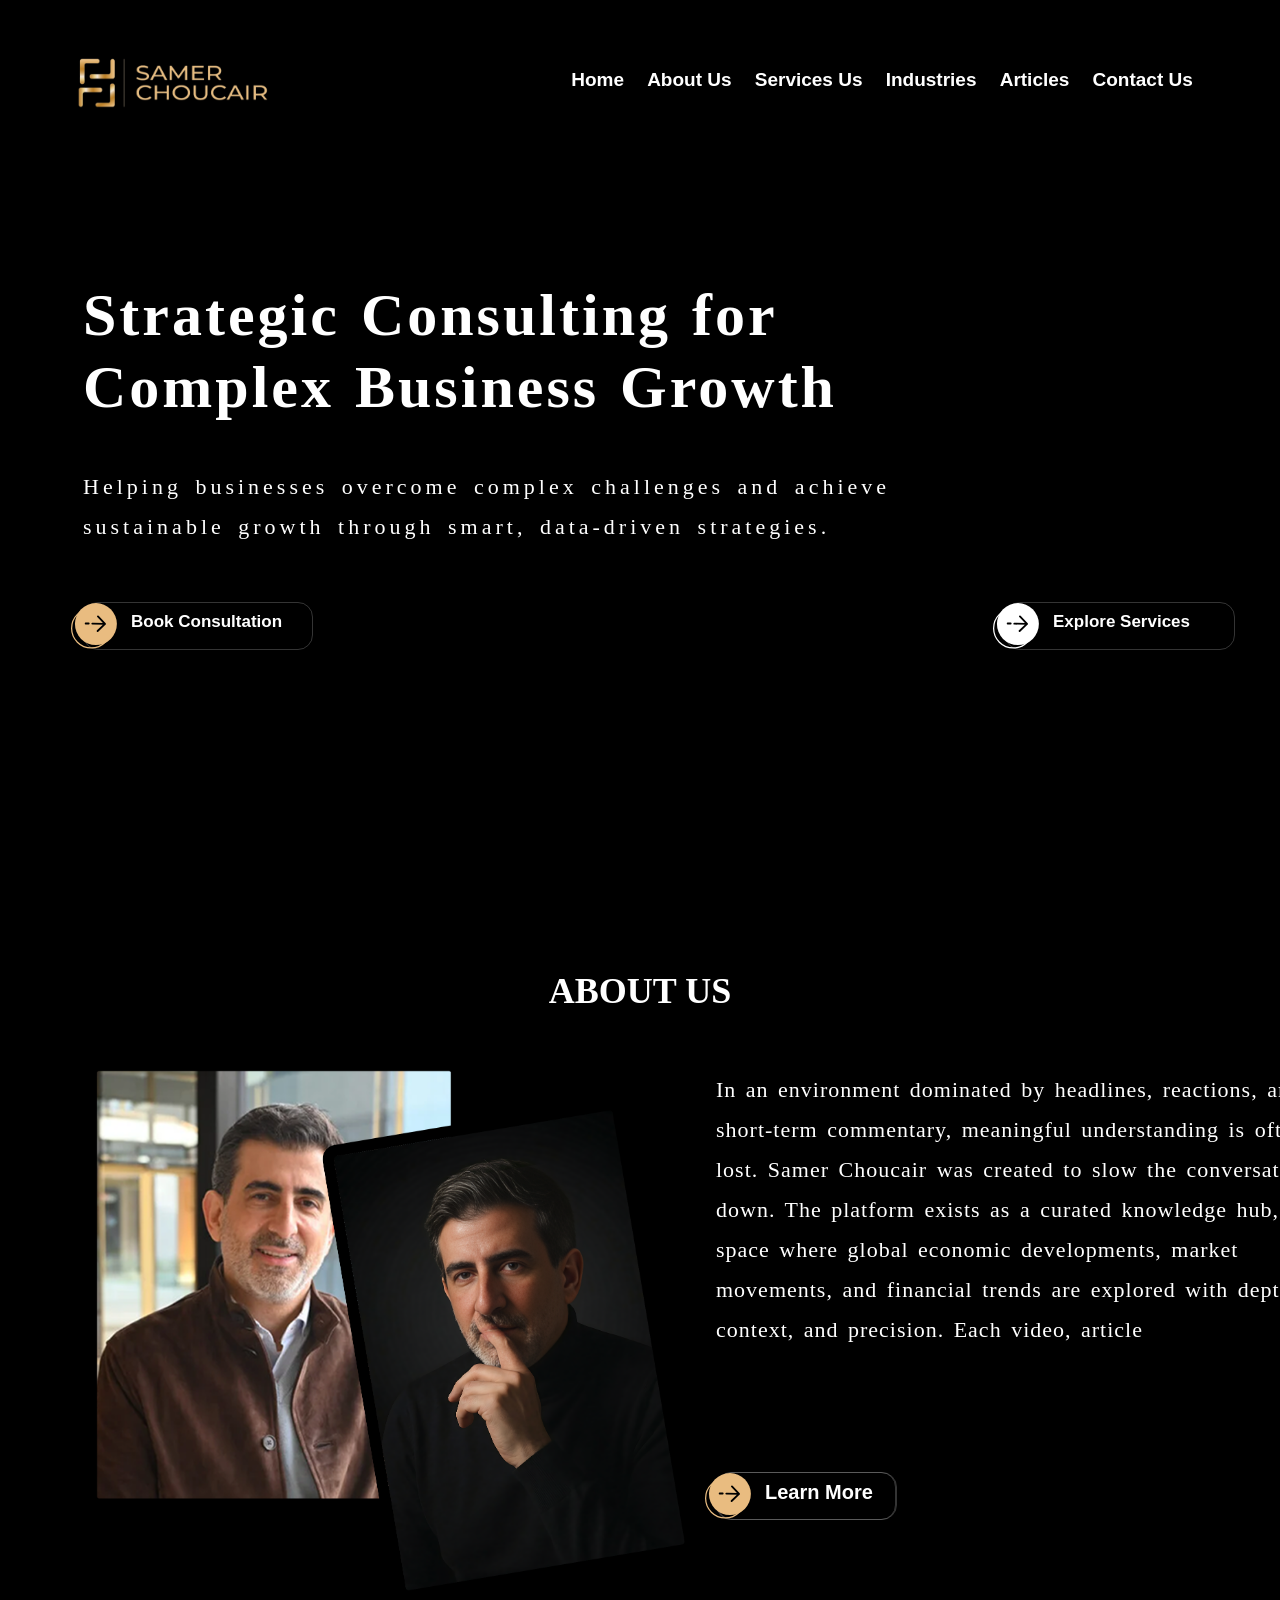
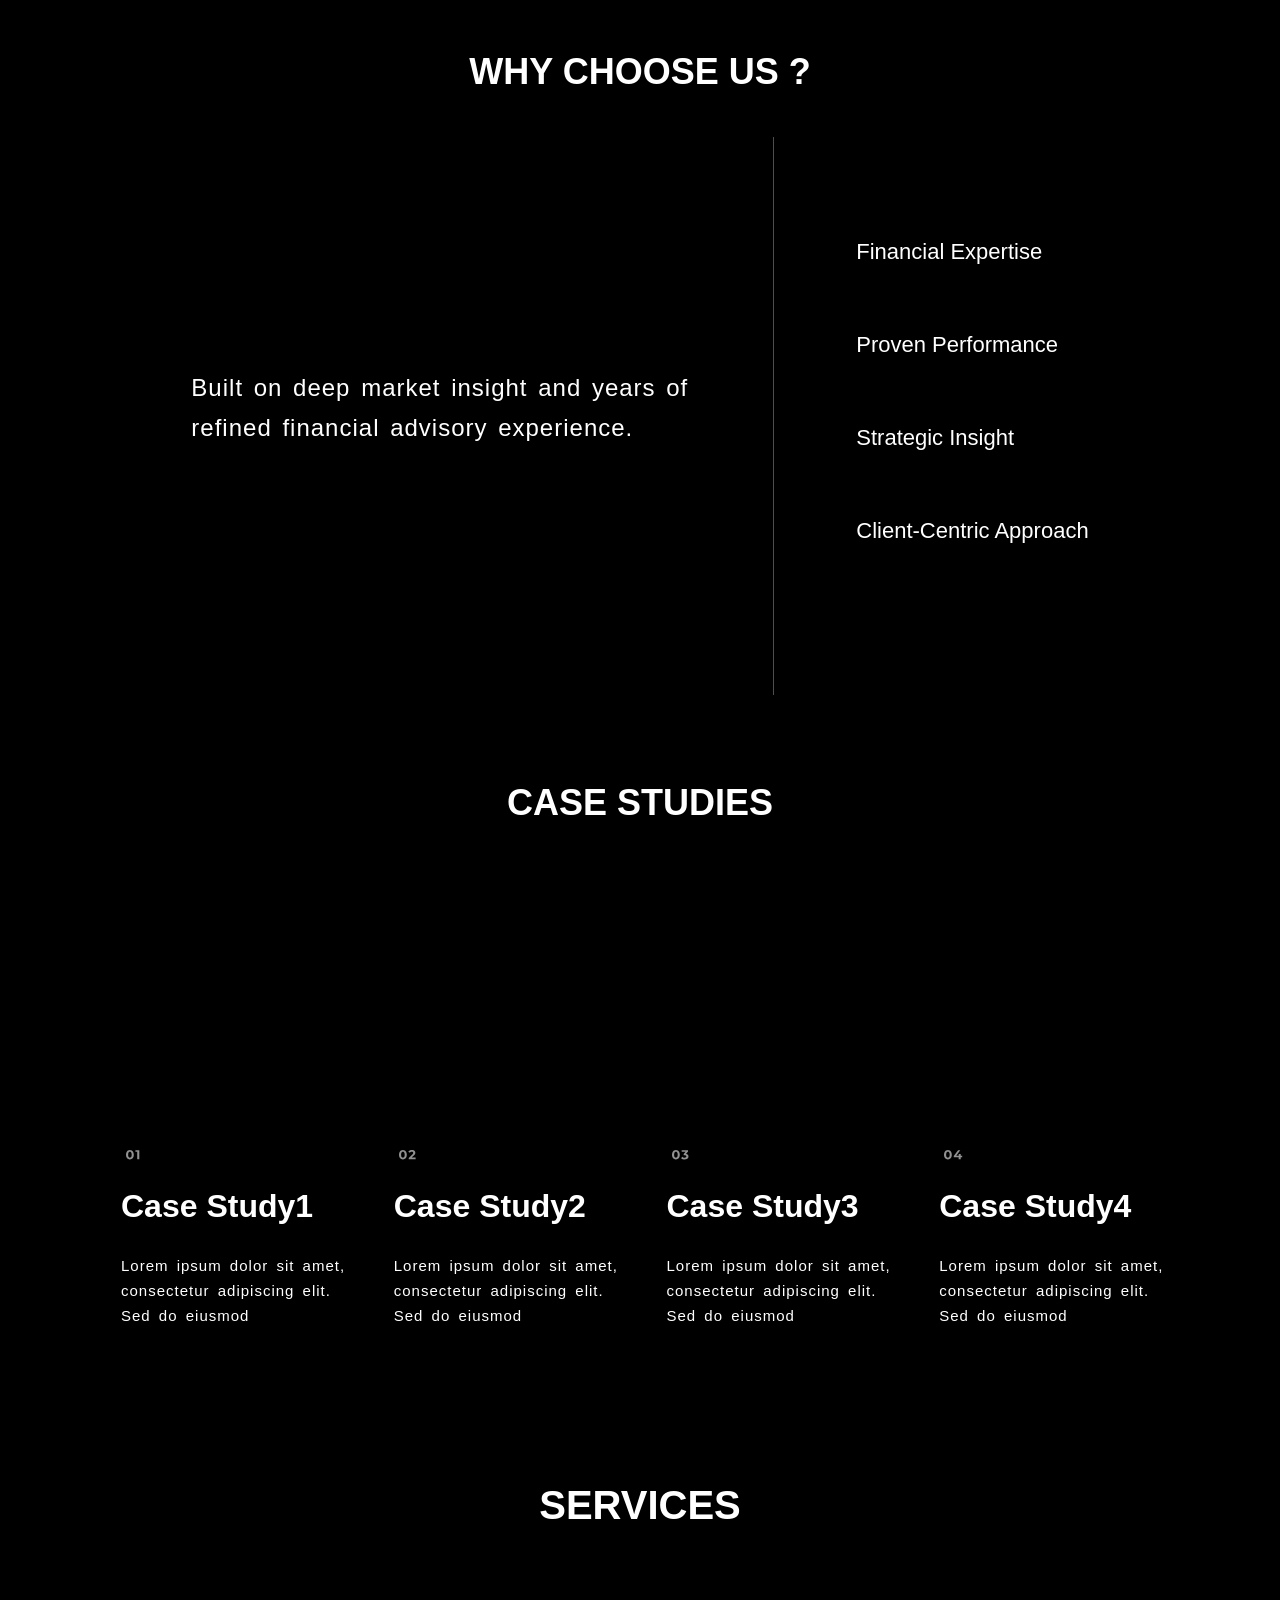
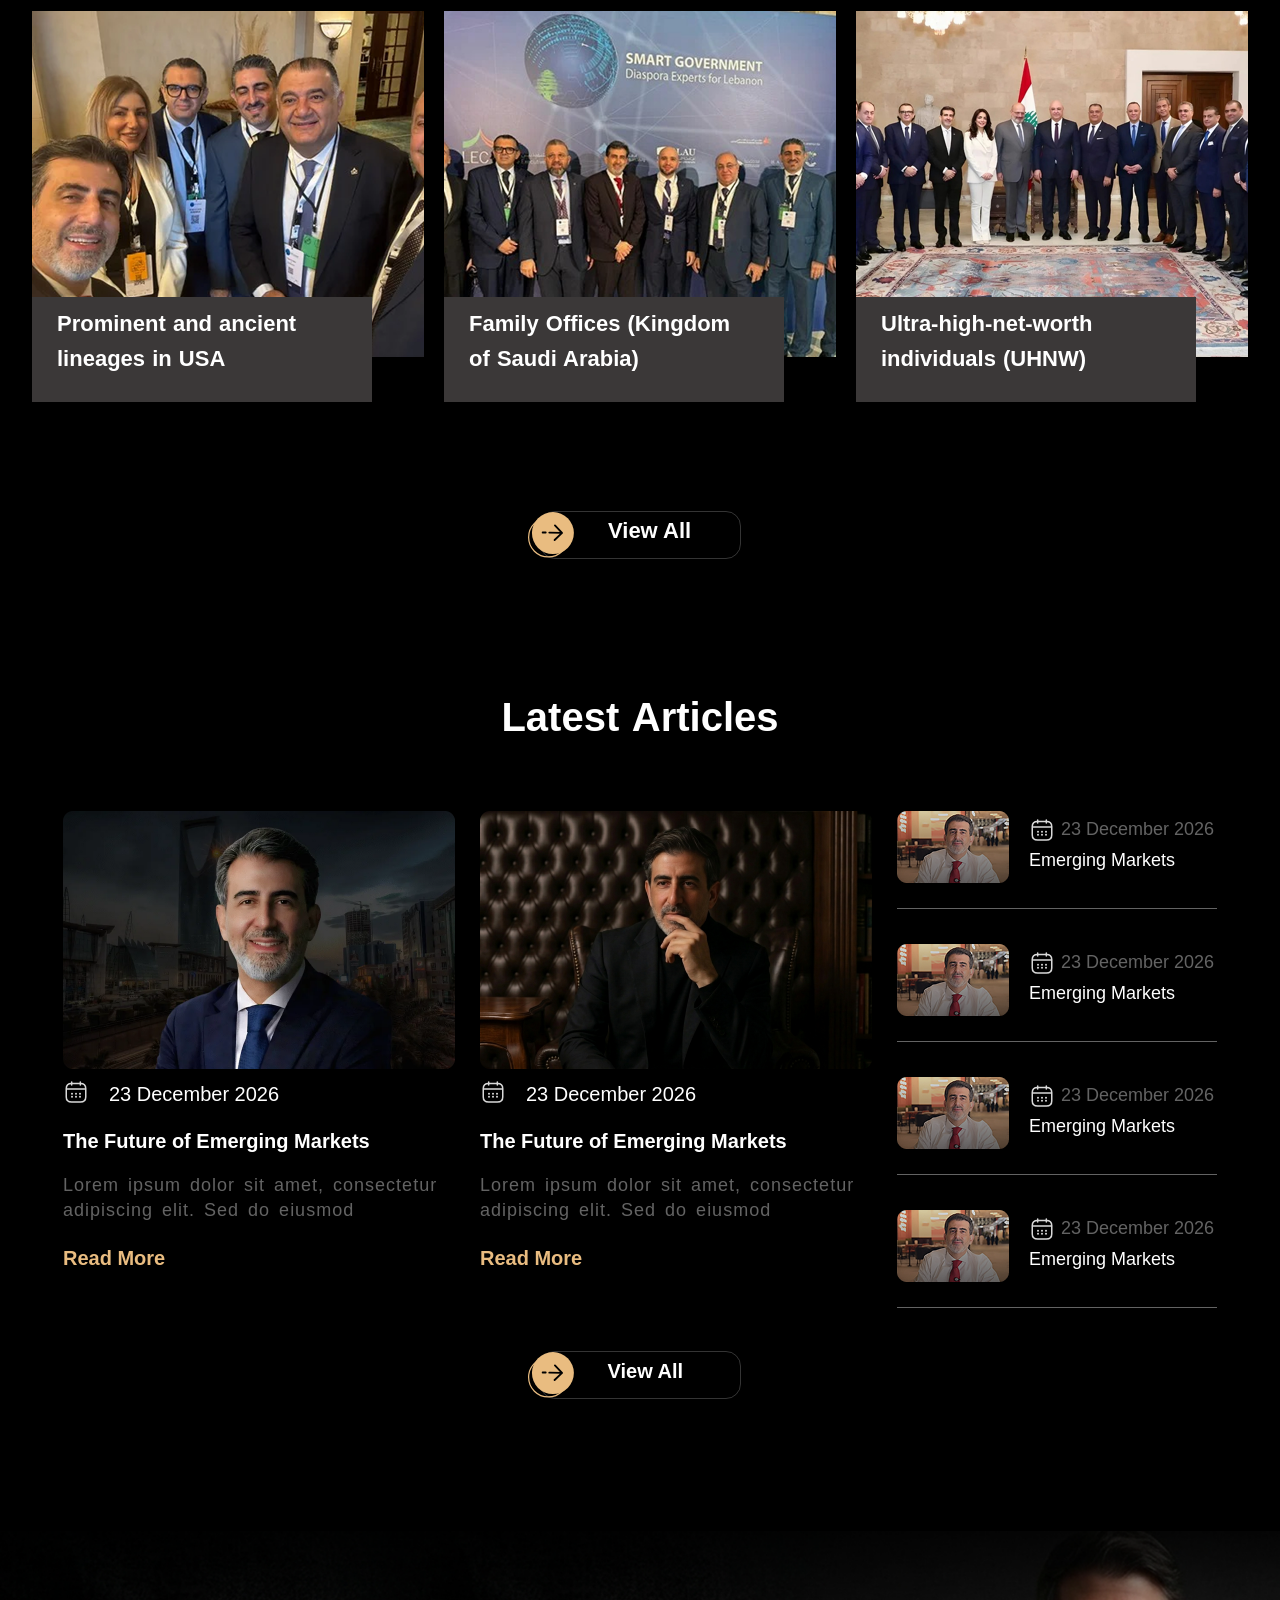
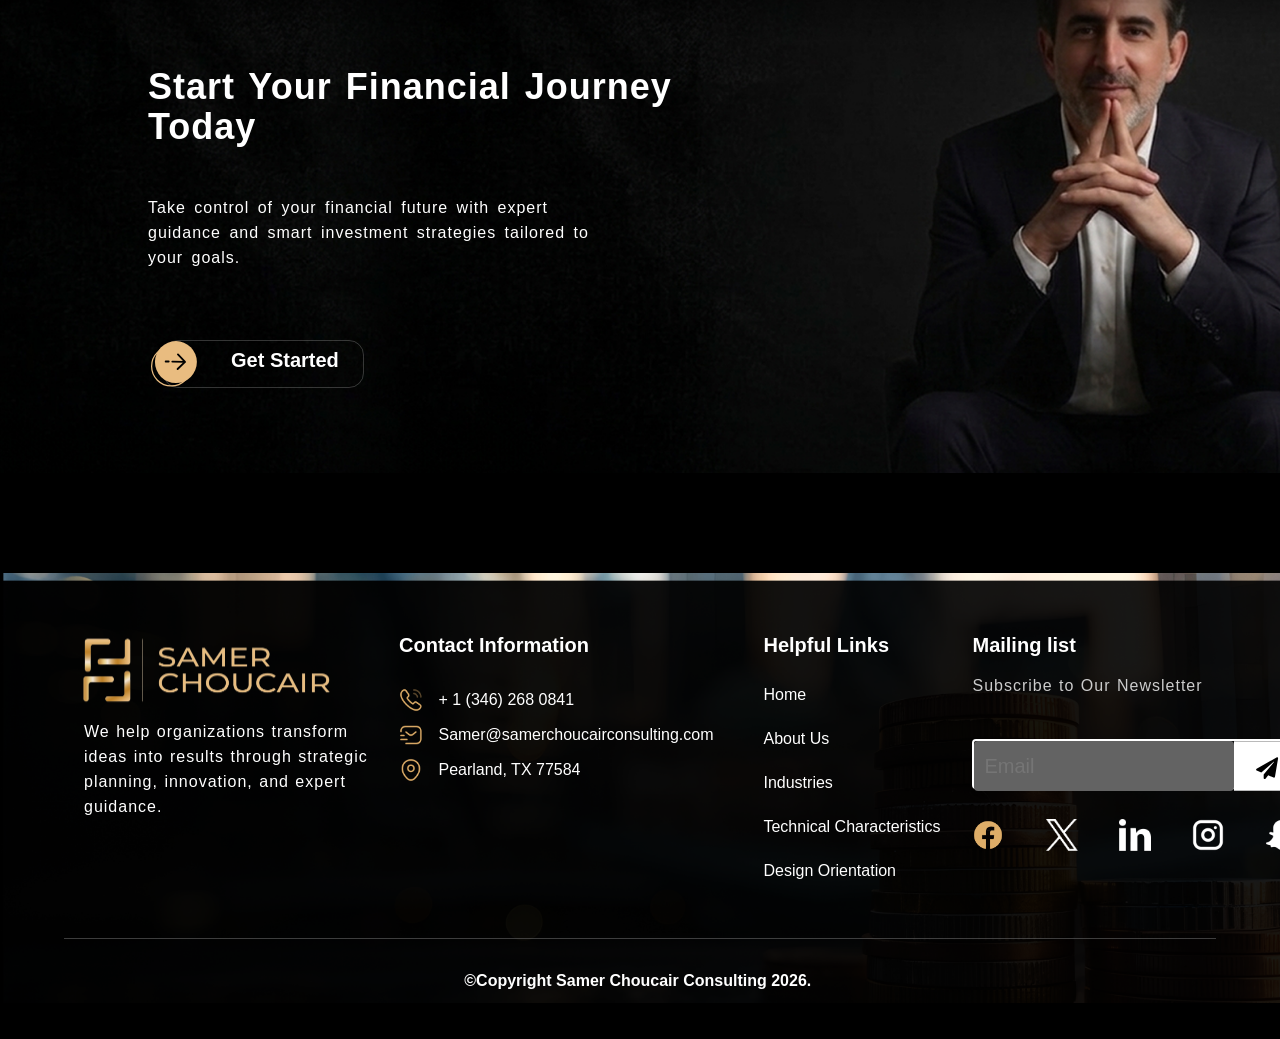
==== index.html @ 1c7320ab "SamerChouker7" ====
<!DOCTYPE html>
<html  lang="en">
<head>
    <meta charset="UTF-8">
    <meta name="viewport" content="width=device-width, initial-scale=1.0">
    <title>Samer</title>
        <link href="https://cdn.jsdelivr.net/npm/bootstrap@5.0.2/dist/css/bootstrap.min.css" rel="stylesheet" integrity="sha384-EVSTQN3/azprG1Anm3QDgpJLIm9Nao0Yz1ztcQTwFspd3yD65VohhpuuCOmLASjC" crossorigin="anonymous">
                 <!-- Animate.css -->
<link rel="stylesheet" href="https://cdnjs.cloudflare.com/ajax/libs/animate.css/4.1.1/animate.min.css"/>

<!-- WOW JS -->
<script src="https://cdnjs.cloudflare.com/ajax/libs/wow/1.1.2/wow.min.js"></script>
    <link rel="stylesheet" href="assets/css/style.css">
    
</head>
<body>
        <section class="Navs_Mobile">
            <div class="Navs_Data">
        
                <div class="logo">
                    <img class="wow animate__animated animate__bounceInDown "data-wow-delay=".5s" src="assets/images/icons/WhatsApp Image 2026-03-31 at 2.17.07 PM 1.svg" alt="Logo">
                </div>
                
            <div class="Side_M"  data-bs-toggle="offcanvas" data-bs-target="#offcanvasExample" aria-controls="offcanvasExample">
                <a href="#"><img src="assets/images/icons/33333333.png" ></a>
            </div>

               
        
            </div>
        </section>






        <section class="Navs">
        <div class="Navs_Data">


            <div class="logo">
                <img class="wow animate__animated animate__bounceInDown "data-wow-delay="1.2s" src="assets/images/icons/WhatsApp Image 2026-03-31 at 2.17.07 PM 1.svg" alt="Logo">
            </div>


            <div class="nav">
                <ul>
                    <li><a href="index.html">Home</a></li>
                    <li><a href="about.html">About Us</a></li>
                    <li><a href="services.html">Services Us</a></li>
                    <li><a href="industries.html">Industries</a></li>
                    <li><a href="articles.html">Articles</a></li>
                    <li><a href="contact_us.html">Contact Us</a></li>
                </ul>
            </div>

        </div>
    </section>

    <section class="Hero-section">
        <div class="Hero_Data_Info">

                <div class="Hero_Title">
                    <h1 class="wow animate__animated animate__fadeIn" data-wow-delay=".5s">Strategic Consulting for Complex Business Growth</h1>
                </div>

                <div class="Hero_Prg">
                    <p>Helping businesses overcome complex challenges and achieve sustainable growth through smart, data-driven strategies.</p>
                </div>

                <div class="Hero_All_Click">
                    <a class="wow animate__animated animate__bounceInLeft" data-wow-delay=".5s" href="#"><div>
                        <img src="assets/images/icons/Group 143725964.svg">
                        <h3>Book Consultation</h3>
                    </div></a>

                    <a class="wow animate__animated animate__bounceInRight" data-wow-delay=".5s" href="#"><div>
                        <img  src="assets/images/icons/Group 143725963.svg">
                        <h3>Explore Services</h3>
                    </div></a>
                </div>

        </div>
    </section>


    <section class="About_Us">
        <div class="About_Data">

            <div class="About_Title ">
                <h2 >ABOUT US</h2>
            </div>

            <div class="About_Sec">

                <div class="About_Image">
                    <img src="assets/images/images/Group 143725960.png">
                </div>


                <div class="About_Click">
                    <p>In an environment dominated by headlines, reactions, and short-term commentary, meaningful understanding is often lost. Samer Choucair was created to slow the conversation down. The platform exists as a curated knowledge hub, a space where global economic developments, market movements, and financial trends are explored with depth, context, and precision. Each video, article</p>
                    <div class="About_Click_Up" >
                         <a href="about.html"><div> 
                        <img src="assets/images/icons/Group 143725964.svg">
                        <h3>Learn More</h3>
                    </div></a>
                    </div>
                </div>

            </div>

        </div>
    </section>


    <section class="Choose_Us">
        <div class="Choose_Data">

            <div class="Choose_Title">
                <h2>WHY CHOOSE US ?</h2>
            </div>

            <div class="Choose_Info">

                <div >
                    <p>Built on deep market insight and years of refined financial advisory experience.</p>
                </div>
                
                <div class="All_Choosea">
                    <ul>
                        <a href="#"><li  class="wow animate__animated animate__fadeInDown" data-wow-delay=".5s">Financial Expertise</li></a>
                        <a href="#"><li class="wow animate__animated animate__fadeInDown" data-wow-delay=".9s">Proven Performance</li></a>
                        <a href="#"><li class="wow animate__animated animate__fadeInDown" data-wow-delay="1.3s">Strategic Insight</li></a>
                        <a href="#"><li class="wow animate__animated animate__fadeInDown" data-wow-delay="1.7s">Client-Centric Approach</li></a>
                    </ul>
                </div>

            </div>

        </div>
    </section>



    <section class="Studies">
        <div class="Studies_Data">

            <div class="Studies_Title">
                <h2>CASE STUDIES</h2>
            </div>
                <!-- All Group BackG Images -->
            <div class="Studies_All_Group">
                <div class="Case1 wow animate__animated animate__fadeInDown "data-wow-delay = ".1s">
                    <img class="wow animate__animated animate__fadeInUp "data-wow-delay = ".5s" src="assets/images/icons/01.svg">
                    <h2 class="wow animate__animated animate__fadeInLeft "data-wow-delay = "1s">Case Study1</h2>
                    <p class="wow animate__animated animate__fadeInUp "data-wow-delay = "1.5s">Lorem ipsum dolor sit amet, consectetur adipiscing elit. Sed do eiusmod </p>
                </div>

                <div class="Case2 wow animate__animated animate__fadeInDown "data-wow-delay = ".1s">
                    <img class="wow animate__animated animate__fadeInUp "data-wow-delay = ".5s" src="assets/images/icons/02.svg">
                    <h2 class="wow animate__animated animate__fadeInLeft "data-wow-delay = "1s">Case Study2</h2>
                    <p class="wow animate__animated animate__fadeInUp "data-wow-delay = "1.5s">Lorem ipsum dolor sit amet, consectetur adipiscing elit. Sed do eiusmod </p>
                </div>


                <div class="Case3 wow animate__animated animate__fadeInDown "data-wow-delay = ".1s">
                    <img class="wow animate__animated animate__fadeInUp "data-wow-delay = ".5s" src="assets/images/icons/03.svg">
                    <h2 class="wow animate__animated animate__fadeInLeft "data-wow-delay = "1s">Case Study3</h2>
                    <p class="wow animate__animated animate__fadeInUp "data-wow-delay = "1.5s">Lorem ipsum dolor sit amet, consectetur adipiscing elit. Sed do eiusmod </p>
                </div>


                <div class="Case4 wow animate__animated animate__fadeInDown "data-wow-delay = ".1s">
                    <img class="wow animate__animated animate__fadeInUp "data-wow-delay = ".5s" src="assets/images/icons/04.svg">
                    <h2 class="wow animate__animated animate__fadeInLeft "data-wow-delay = "1s">Case Study4</h2>
                    <p class="wow animate__animated animate__fadeInUp "data-wow-delay = "1.5s">Lorem ipsum dolor sit amet, consectetur adipiscing elit. Sed do eiusmod </p>
                </div>
            </div>
            
        </div>
    </section>




    <section class="Services">
        <div class="Services_Data">

            <div class="Services_Title">
                <h2>SERVICES</h2>
            </div>

            <div class="Studies_All_Group">
                <div>
                    <div><img src="assets/images/images/Rectangle 391.png"></div>
                    <div class="Studies_Prag"><p>Prominent and ancient lineages in USA</p></div>
                </div>

                <div>
                    <div><img src="assets/images/images/Rectangle 392.png"></div>
                    <div class="Studies_Prag"><p>Family Offices (Kingdom of Saudi Arabia)</p></div>
                </div>


                 <div>
                    <div><img src="assets/images/images/Rectangle 390.png"></div>
                    <div class="Studies_Prag"><p>Ultra-high-net-worth individuals (UHNW)</p></div>
                </div>
            </div>

            <div class="St_Click_Up">
                <a href="services.html"><div class="St_Click">
                <img src="assets/images/icons/Group 143725964.svg">
                 <h3>View All</h3>
            </div></a>

            </div>
        </div>
    </section>




        <section class="Articles">
            <div class="Articles_Data">
        
                <div class="Articles_Title">
                    <h2>Latest Articles</h2>
                </div>
        
                <div class="Articles_All_Group">
        
                    <div class="Article_Info">
                        <img class="Latest" src="assets/images/images/Rectangle 332.png">
                        <div>
                            <img src="assets/images/icons/calendar.svg">
                            <h5>23 December 2026</h5>
                        </div>
                        <h3>The Future of Emerging Markets</h3>
                        <p>Lorem ipsum dolor sit amet, consectetur adipiscing elit. Sed do eiusmod</p>
                        <a href="#">Read More</a>
                    </div>
        
        
        
                    <div class="Article_Info">
                        <img class="Latest" src="assets/images/images/Rectangle 31.png">
                        <div>
                            <img src="assets/images/icons/calendar.svg">
                            <h5>23 December 2026</h5>
                        </div>
                        <h3>The Future of Emerging Markets</h3>
                        <p>Lorem ipsum dolor sit amet, consectetur adipiscing elit. Sed do eiusmod</p>
                        <a href="#">Read More</a>
                    </div>
        
        
        
                    <div class="Articles_All_Men">
        
                        <div class="Small_Artical wow animate__animated animate__fadeInDown "data-wow-delay = ".3s">

                            <div><img class="Artical_Pic" src="assets/images/images/Rectangle 33 (3).png"></div>

                            <div>
                                <div class="Article_History">
                                    <img src="assets/images/icons/calendar.svg">
                                    <h5>23 December 2026</h5>
                                </div>
                                <h4>Emerging Markets</h4>
                            </div>
        
                        </div>
        

                        <div class="Small_Artical wow animate__animated animate__fadeInDown "data-wow-delay = ".6s">

                            <div><img class="Artical_Pic" src="assets/images/images/Rectangle 33 (3).png"></div>

                            <div>
                                <div class="Article_History">
                                    <img src="assets/images/icons/calendar.svg">
                                    <h5>23 December 2026</h5>
                                </div>
                                <h4>Emerging Markets</h4>
                            </div>
        
                        </div>
        
        
                        <div class="Small_Artical wow animate__animated animate__fadeInDown "data-wow-delay = ".9s">

                            <div><img class="Artical_Pic" src="assets/images/images/Rectangle 33 (3).png"></div>

                            <div>
                                <div class="Article_History">
                                    <img src="assets/images/icons/calendar.svg">
                                    <h5>23 December 2026</h5>
                                </div>
                                <h4>Emerging Markets</h4>
                            </div>
        
                        </div>
        
        
                        <div class="Small_Artical wow animate__animated animate__fadeInDown "data-wow-delay = "1.2s">

                            <div><img class="Artical_Pic" src="assets/images/images/Rectangle 33 (3).png"></div>

                            <div>
                                <div class="Article_History">
                                    <img src="assets/images/icons/calendar.svg">
                                    <h5>23 December 2026</h5>
                                </div>
                                <h4>Emerging Markets</h4>
                            </div>
        
                        </div>
        
                    </div>
        
        
                </div>
        
                <div class="Artic_Click_Up">
                <a href="articles.html"><div class="Artic_Click">
                <img src="assets/images/icons/Group 143725964.svg">
                 <h3>View All</h3>
                </div></a>

                </div>
            </div>
        </section>

    <section class="Start_Your_Financial">
    
        <div class="Start_Your_Financial_Data">

            <div class="Start_Your_Financial_Info">

            <h2>Start Your Financial Journey
                Today</h2>
            <p>Take control of your financial future with expert guidance and smart investment strategies tailored to your
                goals.</p>


                <div class="Start_Click_Up">
                <a href="markets_article.html">
                <div class="Start_Click">
                <img src="assets/images/icons/Group 143725964.svg">
                 <h3>Get Started</h3>
                </div>
                 </a>
                </div>

            </div>
        </div>
    
    </section>




    <footer>
        <div class="Footer_Data">
    
            <div class="Footer_Info">
                <div class="Left">
                    <img src="assets/images/icons/WhatsApp Image 2026-03-31 at 2.17.07 PM 1.svg">
                    <p>We help organizations transform ideas into results through strategic planning, innovation, and expert guidance.</p>
                </div>
                <div class="Left2">
                    <h3>Contact Information</h3>
                    <div>
                        <img src="assets/images/icons/call-calling.png">
                        <a href="#">+ 1 (346) 268 0841</a>
                    </div>
    
                    <div>
                        <img src="assets/images/icons/sms-tracking.png">
                        <a href="#">Samer@samerchoucairconsulting.com</a>
                    </div>
    
                    <div>
                        <img src="assets/images/icons/location.png">
                        <a href="#">Pearland, TX 77584</a>
                    </div>
    
                </div>
                <div class="Right2">
                    <h3>Helpful Links</h3>
                    <ul>
                        <a href="index.html">
                            <li>Home</li>
                        </a>
                        <a href="about.html">
                            <li>About Us</li>
                        </a>
                        <a href="industries.html">
                            <li>Industries</li>
                        </a>
                        <a href="#">
                            <li>Technical Characteristics</li>
                        </a>
                        <a href="#">
                            <li>Design Orientation</li>
                        </a>
                    </ul>
                </div>


                <div class="Right">
                    <h3>Mailing list</h3>
                    <p>Subscribe to Our Newsletter</p>
                    <div class=" Right_SerCh">
                        <input type="email" placeholder="Email">
                        <a href="#"><img src="assets/images/icons/Group 143725951.svg"></a>
                    </div>
                    <div class="All_Contact_Icons">
                        <a href="#"><img src="assets/images/icons/9034971_logo_facebook_icon 1.png"></a>
                        <a href="#"><img src="assets/images/icons/Vector.png"></a>
                        <a href="#"><img src="assets/images/icons/Group 2104.png"></a>
                        <a href="#"><img src="assets/images/icons/Instagram.png"></a>
                        <a href="#"><img src="assets/images/icons/4691416_snapchat_icon 1.png"></a>
                    </div>
                </div>

            </div>
    
            <div class="CopyRight">
                <p>©Copyright Samer Choucair Consulting 2026. </p>
            </div>
    
        </div>
    </footer>



<div class="offcanvas offcanvas-start" tabindex="-1" id="offcanvasExample" aria-labelledby="offcanvasExampleLabel">

    <div class="offcanvas-header">
        <img class="Side_Logo" src="assets/images/icons/WhatsApp Image 2026-03-31 at 2.17.07 PM 1.svg" >
        <button type="button" class="btn-close text-reset" data-bs-dismiss="offcanvas" aria-label="Close"></button>
    </div>

    <div class="side_Bar">
        <ul>
            <a href="index.html">
                <li>Home</li>
            </a>
            <a href="about.html">
                <li>About Us</li>
            </a>
            <a href="industries.html">
                <li>Industries</li>
            </a>
            <a href="articles.html">
                <li>Articles</li>
            </a>
            <a href="contact_us.html">
                <li>Contact Us</li>
            </a>
        </ul>
    </div>

</div>

<script src="https://cdn.jsdelivr.net/npm/bootstrap@5.0.2/dist/js/bootstrap.bundle.min.js" integrity="sha384-MrcW6ZMFYlzcLA8Nl+NtUVF0sA7MsXsP1UyJoMp4YLEuNSfAP+JcXn/tWtIaxVXM" crossorigin="anonymous"></script>
     <script>
              new WOW().init();
              </script>


</body>
</html>
---- assets/css/style.css ----
* {
    padding: 0;
    margin: 0;
    font-family: "Cairo", sans-serif;
}

body {
    overflow-x: hidden;
    background-color: black;
}

.Navs {
    width: 100%;
    height: 200px;
    position: absolute;
     
}
.Navs_Data {
     
    width: 90%;
    height: 96px;
    display: flex;
    justify-content: space-between;
    align-items: center;
    margin: 40px auto;
    position: relative;
    overflow: hidden;
    z-index: 3;
}
.Navs_Data .nav ul {
     
    width: 700px;
    height: 100px;
    display: flex;
    justify-content: space-evenly;
    align-items: center;
    list-style: none;
}
.Navs_Data .nav{
     
}
.Navs_Data .nav ul li{
     
}

.Navs_Data .nav ul a {
    text-decoration: none;
    font-size: 19px;
    font-weight: 600;
    font-style: bold;
    color: rgb(255, 255, 255);
     
}

.Navs_Data .logo {
    width: 218px;
    height: 129px;    
     
}
.Navs_Data .logo img{
     
}

/* ################ */

.Hero-section{
    width: 100%;
    height: 100vh;
    background: linear-gradient(rgba(0, 0, 0, 0.377)) , url(../images/images/H.png);
    background-size: cover;
}

.Hero-section .Hero_Data_Info {
     
    width: 100%;
    height: 650px;
    align-content: end;
    margin-left: 83px;
}
.Hero_Data_Info .Hero_Title{
    width: 60%;
    height: 158px;
     
    margin-bottom: 30px;
}
.Hero_Data_Info .Hero_Title h1{
    color: #ffff;
    font-size: 60px;
    font-weight: 700;
    font-style: bold;
    word-spacing: 3px;
    letter-spacing: 3px;
    font-family: bold;
     
}
.Hero_Data_Info .Hero_Prg{
    width: 925px;
    height: 90px;
    margin-bottom: 45px;
     
}
.Hero_Data_Info .Hero_Prg p{
    color: #ffff;
    font-size: 22px;
    font-weight: 500;
    word-spacing: 4px;
    letter-spacing: 4px;
    line-height: 40px;
     font-family: sbold;
}

.Hero_Data_Info .Hero_All_Click{
    width: 90%;
    display: flex;
    justify-content: space-between;
}


.Hero_Data_Info .Hero_All_Click div{
    width: 230px;
    height: 48px;
    border: #bbbbbb47 solid .3px;
    border-radius: 15px;
    display: flex;
    align-items: center;     
}
.Hero_Data_Info .Hero_All_Click h3{
    font-size: 17px;
    font-weight: 700;
    font-style: bold;
}
.Hero_Data_Info .Hero_All_Click  a{
    text-decoration: none;
    font-size: 14px;
    font-family: reg;
    color: #ffff;
     
}
.Hero_Data_Info .Hero_All_Click div img {
    width: 47px;
    height: 46px;
    position: relative;
    right: 13px;
     
}

/*############## Hero End #############*/
.About_Us{
    width: 100%;
    margin: 70px auto;
}
.About_Us .About_Data{
    width: 85%;
    height: 600px;  
    margin: 0 auto;
}
.About_Us .About_Data .About_Title{
    width: 100%;
    height: 50px;
    text-align: center;
    margin-bottom: 30px;
}
.About_Us .About_Data .About_Title h2{
    font-size: 36px;
    font-weight: 700;
    font-family: sbold;
    color: #ffff;
}
.About_Data .About_Sec{
    width: 100%;
    display: flex;
    justify-content: space-around;
    gap: 20px;
    margin-top: 50px;

}
.About_Data .About_Sec p{
    color: #ffff;
    width: 607px;
    height: 386px;
    font-size: 22px;
    font-family: reg;
    letter-spacing: 1px;
    word-spacing: 3px;
    line-height: 40px;
}

.About_Data .About_Image img{
    width: 600px;
    height: auto;
     
}
.About_Data .About_Sec .About_Click div{
    display: flex;
    width: 180px;
    height: 48px;
    border: #bbbbbb47 solid .3px;
    border-radius: 15px;
    display: flex;
    align-items: center;
}
.About_Data .About_Sec .About_Click .About_Click_Up{
    width: 180px ;
}
.About_Data .About_Sec .About_Click h3{
    font-size: 20px;
    font-weight: 700;
    font-style: bold;
}
.About_Data .About_Sec .About_Click a{
    text-decoration: none;
    color: #ffff;
}
.About_Data .About_Sec .About_Click img{
    width: 47px;
    height: 46px;
    position: relative;
    right: 13px;
}
.Choose_Us{
    width: 100%;
    margin: 80px auto;
}
.Choose_Us .Choose_Data{
    width: 85%;
    margin: 0 auto;
}
.Choose_Us .Choose_Data .Choose_Title{
    width: 100%;
    height: 50px;
    text-align: center;
    margin-bottom: 30px;
     
}
.Choose_Us .Choose_Data .Choose_Title h2{
    font-size: 36px;
    font-weight: 700;
    font-style: bold;
    color: #ffff;
     
}
.Choose_Us .Choose_Data .Choose_Info{
    width: 90%;
    height: 571px;
    background-image: url(../images/images/Rectangle\ 396.png);
    background-size:cover;
    background-position: center;
    display: flex;
    justify-content: space-around;
    align-items: center;
    margin: 0 auto;
}

.Choose_Us .Choose_Data .Choose_Info div{
     
}
.Choose_Us .Choose_Data .Choose_Info a{
    list-style: none; 
    font-size: 22px;

}
.Choose_Us .Choose_Data .Choose_Info .All_Choosea{
    padding-top: 10px;
    padding-left: 50px;
    border-left: #bebebe69 solid 1px;
    height: 558px;
    align-content: center;
}
.Choose_Us .Choose_Data .Choose_Info p , a {
    color: #ffff;
     
    text-decoration: none;
}
.Choose_Us .Choose_Data .Choose_Info p{
    width: 500px;
    font-size:  24px;
    letter-spacing: 1px;
    word-spacing: 3px;
    line-height: 40px;

}
.Choose_Us .Choose_Data .Choose_Info ul{
     
}
.Choose_Us .Choose_Data .Choose_Info ul li{
    margin-bottom: 60px;
     
}

.Studies{
    width: 100%;
    height: 650px;
}
.Studies .Studies_Data{
    width: 85%;
    margin: 0 auto;
}
.Studies .Studies_Data .Studies_Title{
    width: 100%;
    height: 50px;
    text-align: center;
    margin-bottom: 50px;
     
}
.Studies .Studies_Data .Studies_Title h2{
    font-size: 36px;
    font-weight: 700;
    font-style: bold;
    color: #ffff;
     
}
.Studies .Studies_Data .Studies_All_Group{
    width: 100%;
    display: flex;
    justify-content: center;
    gap: 3px;
     position: relative;
     overflow: hidden;
}
.Studies .Studies_Data .Studies_All_Group div{
    padding-bottom: 20px;
    border: none;
    border-radius: 3px;
}
.Studies .Studies_Data .Studies_All_Group img{
    position: relative;
    left: 30px;
    bottom: 20px;
}

.Studies_All_Group .Case1{
    width: 305px;
    height: 485px;
    background: linear-gradient(rgba(0, 0, 0, 0.515)) , url(../images/images/Rectangle\ 385.png);
    background-position:right;
    background-size:cover;
    align-content: end;
}
.Studies_All_Group .Case1 h2{
    color: #ffff;
    font-size: 32px;
    font-weight: 700;
    font-style: bold;
    padding-bottom: 20px;
    padding-left: 25px;
     
}
.Studies_All_Group .Case1 p{
    width: 250px;
    height: 77px;
    color: #ffff;
    font-size: 15px;
    font-weight: 400;
    padding-left: 25px;
    letter-spacing: 1px;
    word-spacing: 3px;
    line-height: 25px;
     
}
.Studies_All_Group .Case2{
    width: 305px;
    height: 485px;
    background: linear-gradient(rgba(0, 0, 0, 0.515)) , url(../images/images/Rectangle\ 386.png);
    background-position:right;
    background-size:cover;
    align-content: end;
}
.Studies_All_Group .Case2 h2{
    color: #ffff;
    font-size: 32px;
    font-weight: 700;
    font-style: bold;
    padding-bottom: 20px;
    padding-left: 25px;
     
}
.Studies_All_Group .Case2 p{
    width: 250px;
    height: 77px;
    color: #ffff;
    font-size: 15px;
    font-weight: 400;
    padding-left: 25px;
    letter-spacing: 1px;
    word-spacing: 3px;
    line-height: 25px;
     
}
.Studies_All_Group .Case3{
    width: 305px;
    height: 485px;
    background: linear-gradient(rgba(0, 0, 0, 0.515)) , url(../images/images/Rectangle\ 387.png);
    background-position:right;
    background-size:cover;
    align-content: end;
}
.Studies_All_Group .Case3 h2{
    color: #ffff;
    font-size: 32px;
    font-weight: 700;
    font-style: bold;
    padding-bottom: 20px;
    padding-left: 25px;
     
}
.Studies_All_Group .Case3 p{
    width: 250px;
    height: 77px;
    color: #ffff;
    font-size: 15px;
    font-weight: 400;
    letter-spacing: 1px;
    word-spacing: 3px;
    line-height: 25px;
    padding-left: 25px;
     
}
.Studies_All_Group .Case4{
    width: 305px;
    height: 485px;
    background: linear-gradient(rgba(0, 0, 0, 0.515)) , url(../images/images/Rectangle\ 388.png);
    background-position:right;
    background-size:cover;
    align-content: end;
}
.Studies_All_Group .Case4 h2{
    color: #ffff;
    font-size: 32px;
    font-weight: 700;
    font-style: bold;
    padding-bottom: 20px;
    padding-left: 25px;
     
}
.Studies_All_Group .Case4 p{
    width: 250px;
    height: 77px;
    color: #ffff;
    font-size: 15px;
    font-weight: 400;
    padding-left: 25px;
    letter-spacing: 1px;
    word-spacing: 3px;
    line-height: 25px;
     
}

/* ############################# */
.Services{
    width: 100%;
}
.Services .Services_Data{
    width: 85%;
    height: 700px;
    margin: 0 auto;
}
.Services_Data .Services_Title{
    width: 100%;
    height: 80px;
    margin:50px auto;
}
.Services_Data .Services_Title h2{
    font-size: 40px;
    font-weight: 700;
    font-style: bold;
    color: #ffff;
     
    text-align: center;
}
.Services_Data .Studies_All_Group{
    width: 90%;
    height: 500px;
    display: flex;
    justify-content: center;
    margin: 0 auto;
    gap: 20px;
}
.Services_Data .Studies_All_Group img{
    width: 392px;
    height: 346px;
}
.Services_Data .Studies_All_Group .Studies_Prag{
    width: 340px;
    height: 105px;
    background-color: #3B3838;
    position: relative;
    bottom: 60px;
    align-content: center;
}
.Services_Data .Studies_All_Group .Studies_Prag p{
    width: 287px;
    height: 72px;
    color: #ffff;
    font-size: 22px;
    font-style: bold;
    font-weight: 700;  
    padding-left: 25px;
    line-height: 35px;
    word-spacing: 1px;
}
.Services .Services_Data .St_Click {
    display: flex;
    width: 201px;
    height: 48px;
    border: #bbbbbb47 solid .3px;
    border-radius: 15px;
    display: flex;
    align-items: center;
    gap: 20px;
    margin: 0 auto;
}
.Services .Services_Data .St_Click_Up {
    width: 200px;
    margin: 0 auto;
}
.Services .Services_Data .St_Click h3{
    font-size: 22px;
    font-weight: 700;
    font-style: bold;
}
.Services .Services_Data .St_Click a{
    text-decoration: none;
    font-size: 16px;
    color: #ffff;
     
}
.Services .Services_Data .St_Click img{
    width: 47px;
    height: 46px;
    position: relative;
    right: 13px;
}
.Articles{
    width: 100%;
    height: 750px;
    margin: 100px auto;
}
.Articles .Articles_Data{
    width: 85%;
    margin: 0 auto;
}
.Articles_Data .Articles_Title{
    width: 100%;
    height: 80px;
    margin:50px auto;
    align-content: center;
}
.Articles_Data .Articles_Title h2{
    font-size: 40px;
    font-weight: 700;
    font-style: bold;
    color: #ffff;
    text-align: center;
    line-height: 35px;
    word-spacing: 3px;
}
.Articles .Articles_Data .Articles_All_Group{
    width: 80%;
    height: 540px;
    display: flex;
    justify-content: center;
    gap: 25px;
    margin: 0 auto;
}
.Articles_All_Group .Articles_All_Men{
    color: #ffff;

}
.Articles_All_Group .Articles_All_Men .Small_Artical{
    width: 320px;
    display: flex;
    gap: 15px;
    align-items: center;
    margin-bottom: 35px;
    padding-bottom: 25px;
    border-bottom: #636363 solid 1px;
    position: relative;
    overflow: hidden;
}
.Articles_All_Men .Small_Artical .Artical_Pic{
    width: 112px;
    height: 72px;
}

.Articles_All_Group .Articles_All_Men .Small_Artical .Article_History{
    display: flex;
    gap: 6px;
    align-items: center;
    margin-bottom: 5px;
    height: 30px;
}
.Articles_All_Group .Articles_All_Men h5{
    font-size: 12px;
}
.Articles .Articles_Data .Articles_All_Group .Latest {
    width:392px;
    height: 258px;
}

.Articles .Articles_Data .Articles_All_Group .Article_Info div{
    height: 30px;
    color: #ffff;
    display: flex;
    gap: 20px;
        margin-top: 10px;
}
.Articles .Articles_Data .Articles_All_Group .Article_Info div img{
    width: 26px;
    height: 26px;
}
.Articles .Articles_Data .Articles_All_Group .Article_Info div h5{
    font-size: 20px;
    font-weight: 400;
        height: 30px;
    align-content: center;
}
.Articles .Articles_Data .Articles_All_Group .Article_Info h3{
    font-size: 20px;
    font-weight: 700;
    font-style: bold;
    color: #ffff;
    margin: 20px auto;
}
.Articles .Articles_Data .Articles_All_Group .Article_Info p{
    font-size: 18px;
    font-weight:400 ;
    font-style: medium;
    color: #636363;
    margin-bottom: 20px;
    line-height: 25px;
    word-spacing: 3px;
    letter-spacing: 1px;
}
.Artic_Click_Up {
    width: 230px;
    margin: 0 auto;
}

.Articles .Articles_Data .Articles_All_Group .Article_Info a{
    font-size: 20px;
    font-weight:600 ;
    font-style: medium;
    color: #E9BC80;
}
.Articles .Articles_Data .Artic_Click {
    display: flex;
    width: 201px;
    height: 48px;
    border: #bbbbbb47 solid .3px;
    border-radius: 15px;
    display: flex;
    align-items: center;
    gap: 20px;
    margin: 0 auto;
}
.Articles .Articles_Data .Artic_Click a{
    text-decoration: none;
    font-size: 16px;
    color: #ffff;
     
}
.Articles .Articles_Data .Artic_Click h3{
        font-size: 20px;
    font-style: bold;
    font-weight: 700;
}
.Articles .Articles_Data .Artic_Click img{
    width: 47px;
    height: 46px;
    position: relative;
    right: 13px;
}
.Start_Your_Financial{
    width: 100%;
    height: 542px;
    margin-bottom: 100px;
    background-image: url(../images/images/Rectangle\ 33389.png);
    background-size: cover;
}
.Start_Your_Financial .Start_Your_Financial_Data{
    width: 80%;
    height: 100%;
    border-radius: 20px;
    margin: 0 auto;
    align-content: center;
}
.Start_Your_Financial_Data .Start_Your_Financial_Info{
    width: 700px; 
}
.Start_Your_Financial_Data .Start_Your_Financial_Info h2{
    width: 600px;
    font-size: 36px;
    font-weight: 700;
    font-style: bold;
    color: #ffff;
    padding: 20px;
    padding-top: 50px;
    line-height: 40px;
    word-spacing: 3px;
    letter-spacing: 1px;
}
.Start_Your_Financial_Data .Start_Your_Financial_Info p{
    width: 500px;
    font-size: 16px;
    font-weight: 500;
    font-style: bold;
    color: #ffff;
    padding: 20px;
    line-height: 25px;
    word-spacing: 3px;
    letter-spacing: 1px;
    margin-bottom: 50px;
}
.Start_Your_Financial_Data .Start_Your_Financial_Info .Start_Click {
    width: 201px;
    height: 48px;
    border: #bbbbbb47 solid .3px;
    border-radius: 15px;
    display: flex;
    align-items: center;
    gap: 20px;
    margin-left: 35px;
}
.Start_Your_Financial_Data .Start_Your_Financial_Info .Start_Click a{
    text-decoration: none;
    font-size: 16px;
    color: #ffff;
}
.Start_Your_Financial_Data .Start_Your_Financial_Info .Start_Click h3{
     font-size: 20px;
     font-weight: 700;
     font-style: bold;
}
.Start_Your_Financial_Data  .Start_Your_Financial_Info .Start_Click img{
    width: 47px;
    height: 46px;
    position: relative;
    right: 13px;
}
.Start_Your_Financial_Data .Start_Your_Financial_Info .Start_Click_Up {
    width: 160px;
}

/* ########### Footer ########### */
footer{
    width: 100%;
    height: 430px;
    background: url(../images/images/footer.png);
    background-size: cover;
}
footer .Footer_Data{
    padding-top: 50px;
    width: 90%;
    margin: 0 auto;
}
.Footer_Data .Footer_Info{
    width: 100%;
    display: flex;
    justify-content: space-between;
    gap: 30px;
    align-items: baseline;
    margin: 0 auto;
    padding-bottom: 35px;
    border-bottom: #6363639d solid .5px;
    margin-bottom: 30px;
}
.Footer_Data .Footer_Info .Left{
    align-self: stretch;
    position: relative;
    bottom: 30px;
}
.Footer_Data .Footer_Info .Left img{
    width: 285px; 
}
.Footer_Data .Footer_Info .Left p{
    color: #ffff;
    font-size: 16px;
    font-weight: 500;
    font-style: medium;
    width: 285px;
    height: 96px;
    line-height: 25px;
    word-spacing: 1px;
    letter-spacing: 1px;
    position: relative;
    bottom: 30px;
    left: 20px;
}
.Footer_Data .Footer_Info .Left2 div{
    display: flex;
    gap: 15px;
    margin-bottom: -19px;
}
.Footer_Data .Footer_Info .Left2 img{
    width: 24.46px;
    height: 24px;
    margin-bottom: 30px;    
}

.Footer_Data .Footer_Info .Left2{
    align-content: center;
    padding-left: 20px;
     
}
.Footer_Data .Footer_Info .Left2 h3{
    height: 30px;
    color: #ffff;
    font-size: 20px;
    font-weight: 700;
    font-style: bold;
    padding-top: 10px;
    margin-bottom: 35px;
    align-content: end;
}

.Footer_Data .Footer_Info .Right2{
    width: 199px;
    align-content: end;
    padding-left: 20px;
}
.Footer_Data .Footer_Info .Right2 h3{
    width: 199px;
    height: 30px;
    color: #ffff;
    font-size: 20px;
    font-weight: 700;
    font-style: bold;
    align-content: end;
    padding-top: 10px;
    margin-bottom: 30px;
}
.Footer_Data .Footer_Info .Right2 ul{
     padding: 0;
}
.Footer_Data .Footer_Info .Right2 ul li{
    font-size: 16px;
    font-weight: 500;
    font-style: bold;
    color: #ffff;
    list-style: none;
    margin-bottom: 20px;
}
.Footer_Data .Footer_Info .Right{
     
}
.Footer_Data .Footer_Info .Right h3{
    height: 30px;
    color: #ffff;
    font-size: 20px;
    font-weight: 700;
    font-style: bold;
    margin-bottom: 10px; 
}
.Footer_Data .Footer_Info .Right p{
    color: #cccccc;
    font-size: 16px;
    font-weight: 500;
    font-style: medium;
    width: 285px;
    height: 50px;
    line-height: 25px;
    word-spacing: 1px;
    letter-spacing: 1px;
}
.Footer_Data .Footer_Info .Right .Right_SerCh{
    width: 325.17px;
    height: 50px;
    display: flex;
    border: #ffff solid 2px;
    margin-bottom: 30px;
    border-top-left-radius: 4px;
    border-bottom-left-radius: 4px;
    border-top-right-radius: 4px;
    border-bottom-right-radius: 4px;
}
.Footer_Data .Footer_Info .Right .Right_SerCh input{
    width: 259.94px;
    height: 50px;
    background-color: #636363;
    color: #ffff;
    font-size: 20px;
    padding-left: 10px;
    border: none;
    border-top-left-radius: 4px;
    border-bottom-left-radius: 4px;
    border-top-right-radius: 4px;
    border-bottom-right-radius: 4px;
}
.Footer_Data .Footer_Info .Right .Right_SerCh img{
    width: 66.26px;
    height: 50px;
}
.Footer_Data .Footer_Info .Right div a img{
    width: 20px;
}
.Footer_Data .Footer_Info .Right .All_Contact_Icons{
    display: flex;
    justify-content: space-between;
}
.Footer_Data .Footer_Info .Right .All_Contact_Icons img{
    width: 32px;
    height: 32px;
}
.Footer_Data  .CopyRight{
    padding-bottom: 30px;
}
.Footer_Data  .CopyRight p{
    color: #ffff;
    font-size: 16px;
    font-weight: 600;
    font-style: bold;
    text-align: center;
}
.Navs_Mobile{
    display: none;
}
/* ####################################################### */
/* ################### Strat Mobile Version ############## */
/* ####################################################### */
@media(max-width:768px) {
    .Navs{
        display: none;
    }
.Navs_Mobile{
    display: flex !important;
    display: block;
    width: 100%;
    height: 0;
    position: absolute;
}
.Navs_Mobile .Navs_Data  .Side_M {
    position: relative;
    bottom: 10px;
}
.Navs_Mobile .Navs_Data  .Side_M img{
    width: 50px;
    height: 50px;
}
.Hero-section {
    height: 90vh;
    background: linear-gradient(rgba(0, 0, 0, 0.377)) , url(../images/images/H.png);
    background-position: center;
    background-size: cover;

}
.Hero-section .Hero_Data_Info {
   margin: 0;
   align-content: end;
}
.Hero_Data_Info .Hero_Title {
    width: auto;
    margin: 0;
    padding-left: 20px;
}
.Hero_Data_Info .Hero_Title h1 {
    font-size: 31px;
    word-spacing: 2px;
    letter-spacing: 1px;
}
.Hero_Data_Info .Hero_Prg {
    width: auto;
}
.Hero_Data_Info .Hero_Prg p {
    font-size: 16px;
    word-spacing: 1px;
    letter-spacing: 1px;
    line-height: 25px;
    padding-left: 20px;
}
.Hero_Data_Info .Hero_All_Click {
    width: 95%;
    padding-left: 25px;
    margin-top: 104px;
}
.Hero_Data_Info .Hero_All_Click div {
    width: 165px;
    height: 45px;
    gap: 10;
}
.Hero_Data_Info .Hero_All_Click div img {
    width: 45px;
    height: 46px;
}
.Hero_Data_Info .Hero_All_Click a {
    font-size: 10px;
}
.Hero_Data_Info .Hero_All_Click h3{
    font-size: 12px;
    height: 40px;
    align-content: center;
    gap: px;
}
.About_Us {
    width: auto;
    padding-bottom: 0px;
}
.About_Us .About_Data {
     height: 880px;
}
.About_Us .About_Data .About_Title h2 {
    font-size: 28px;
    font-weight: 700;
    font-style: bold;
    margin-top: 30px !important;
}
.Hero-section .Hero_Data_Info {
    height: 630px !important;
}
.About_Data .About_Sec {
   display: block;
}
.About_Data .About_Image{
    margin: 0 auto;
    width: 90%;
}
.About_Data .About_Image img {
    width: 330px;
}
.About_Click {
    width: 90%;
    margin: 0 auto;
}
.About_Data .About_Sec p {
    width: auto;
    letter-spacing: 0px;
    word-spacing: 1px;
    line-height: 30px;
    margin-bottom: 40px !important;
    text-align: center;
}
.About_Data .About_Sec .About_Click .About_Click_Up {
    width: 165px !important;
    margin: 0 auto;
}
.About_Data .About_Sec .About_Click .About_Click_Up div{
    width: 165px !important;
}
.About_Data .About_Sec .About_Click .About_Click_Up h3{
    font-size: 15px;
    font-weight: 700;
    font-style: bold;
}

.Choose_Us {
    width: auto;
    padding-top: 40px;
    
}
.Choose_Us .Choose_Data {
    width: 95%;
}
.Choose_Us .Choose_Data .Choose_Title h2 {
    font-size: 28px;
}
.Choose_Us .Choose_Data .Choose_Info ul li {
    margin-bottom: 25px;
}

.Choose_Us .Choose_Data .Choose_Info {
    width: 100%;
    height: 632px;
    display: block;
    padding-top: 40px;
    background-image: url(../images/images/Rectangle\ 396.png);
    background-position: center;
    border: none;
    border-radius:4px;
    align-content: center;
}
.Choose_Us .Choose_Data .Choose_Info p{
    padding-left:10px;
    width: auto;
    font-size: 28px;
    font-weight: 500;
    margin-bottom: 80px;
}

.Choose_Us .Choose_Data .Choose_Info .All_Choosea {
        padding-left: 0;
        border: none;
        height: auto;
}
.Choose_Us .Choose_Data .Choose_Info ul {
    padding-left: 10px;
}
    .Choose_Us .Choose_Data .Choose_Info ul li {
        margin-bottom: 25px;
        letter-spacing: 5px;
        word-spacing: 4px;
        line-height: 22px;
}
.Studies {
    width: 100%;
    height: 2175px;
}
.Studies .Studies_Data {
    width: 90%;
    margin: 0 auto;
}
.Studies .Studies_Data .Studies_Title h2 {
    font-size: 28px;
}
.Studies .Studies_Data .Studies_All_Group {
    width: 90%;
    height: 700px;
    display: block;
    margin: 50px auto;    
}
.Services_Data .Studies_All_Group .Studies_Prag p {
        padding-top: 5px;
}
.Studies_All_Group .Case1{
    margin-bottom: 30px;
}
.Studies_All_Group .Case2{
    margin-bottom: 30px;
}

.Studies_All_Group .Case3{
    margin-bottom: 30px;
}


.Studies_All_Group .Case1 h2 {
    color: #ffff;
    font-size: 22px;
}
.Studies_All_Group .Case2 h2 {
    color: #ffff;
    font-size: 22px;
}
.Studies_All_Group .Case3 h2 {
    color: #ffff;
    font-size: 22px;
}
.Studies_All_Group .Case4 h2 {
    color: #ffff;
    font-size: 22px;
    
}
/* ####################################### */
.Services{
    width: 100%;
    margin-top: 90px;
}
.Services .Services_Data{
    width: 90%;
    margin: 0 auto;
    height: 1210px;
}
.Services_Data .Studies_All_Group {
    display: block;
    width: 90%;
    margin: 0 auto;
}
.Services_Data .Studies_All_Group div{
    width: 100%;
}
.Services_Data .Studies_All_Group img{
    width: 100%;
    height: auto;
}
.Services_Data .Studies_All_Group .Studies_Prag {
    width: 340px;
    height: 90px;
}
.Services_Data .Studies_All_Group .Studies_Prag p {
    width: 287px;
    height: 72px;
    font-size: 20px;
}
.Articles{
    height: auto;
}
.Articles .Articles_Data {
    width: 85%;
    height: auto;
}
.Article_Info {
    height: 466px;
}
.Articles_Data .Articles_Title h2 {
    font-size: 28px;
}
.Articles .Articles_Data .Articles_All_Group {
    width: 100%;
    height: auto;
    display: block;
    margin: 0 auto;
}
.Articles .Articles_Data .Articles_All_Group .Latest {
    width: 330px;
    height: auto;
}
.Articles .Articles_Data .Articles_All_Group .Article_Info div h5 {
    font-size: 14px;
}
.Articles .Articles_Data .Articles_All_Group .Article_Info h3 {
    font-size: 18px;
}
.Articles .Articles_Data .Articles_All_Group .Article_Info p {
    font-size: 16px;
    word-spacing: 1px;
    letter-spacing: 0px;
}
.Articles .Articles_Data .Artic_Click{
    width: 150px;
        gap: 5px;
}
.Artic_Click_Up {
    width: 150px;
    margin: 0 auto;
}
.Articles .Articles_Data .Artic_Click h3 {
    font-size: 15px;
}
.Start_Your_Financial {
    height: 391px;
}
.Start_Your_Financial_Data .Start_Your_Financial_Info h2 {
        width: auto;
        font-size: 24px !important;
        font-weight: 700;
        line-height: 36px;
        word-spacing: -2px;
        letter-spacing: 3px;
}
.Start_Your_Financial_Data .Start_Your_Financial_Info p {
    width: auto;
    font-size: 16px;
    letter-spacing: 3px;
}
.Start_Your_Financial_Data .Start_Your_Financial_Info .Start_Click_Up {
    width: 160px;
    margin: 0 auto;
}
.Start_Your_Financial_Data .Start_Your_Financial_Info .Start_Click {
        width: 160px;
}
.Start_Your_Financial_Data .Start_Your_Financial_Info .Start_Click h3 {
    font-size: 15px;
}
.Start_Your_Financial_Data .Start_Your_Financial_Info .Start_Click {
        margin: 0 auto;
        gap: 0;
}
.Start_Your_Financial_Data .Start_Your_Financial_Info{
        width: auto;
        height: 100%;
        align-content: center;
}
.Start_Your_Financial .Start_Your_Financial_Data {
    width: 90%;
}
.Start_Your_Financial {
    width: 100%;
    height: 460px;
    background-image: url(../images/images/Rectangle 33389.png);
    background-size: cover;
    background-position: right;
}
.Start_Your_Financial_Data .Start_Your_Financial_Info .Start_Click {
    margin: 0 auto;
}
footer {
    width: 100%;
    height: 800px;
    background: url(../images/images/footer.png);
    background-size: cover;
    background-position:right;
}
.Footer_Data .Footer_Info {
    width: 100%;
    display: block;
    padding: 0;
    margin: 0;
    border-bottom: #6363639d solid .5px;
}
.Footer_Data .Footer_Info .Left {
    width: 90%;
    margin: 0 auto;
    text-align: center;
}
.Footer_Data .Footer_Info .Left2 {
     
    width: 90%;
    margin: 0 auto;
    padding: 0;
    margin-bottom: 20px;
}
.Footer_Data .Footer_Info .Left2 h3{
    padding: 0;
}
.Footer_Data .Footer_Info .Right2 {
     
    width: 90%;
    margin: 0 auto;
    padding: 0;
    margin-bottom: 40px;
}
.Footer_Data .Footer_Info .Right{
     
    width: 90%;
    margin: 0 auto;
    
    margin-bottom: 30px;
}

.Footer_Data .CopyRight {
    padding: 40px 0;
}
}

/* #################################################################################################################################### */
/* #################################################################################################################################### */
/* ########################################################     Home End     ########################################################## */
/* #################################################################################################################################### */
/* #################################################################################################################################### */
@media(max-width:768px) {
.Company_Overview .Company_Overview_Data h2 {
    font-size: 30px !important;
    word-spacing: 0px !important;
    letter-spacing: 1px !important;
}
.Company_Overview .Company_Overview_Data {
    width: 90%;
    height: 100%;
    margin: 0 auto;
}
.Company_Overview {
    padding-top: 80px;
    height: 2209px !important;
}
.Company_Overview_Data .Company_Info {
  display: block !important;
}
.Company_Overview_Data .Company_Info p {
    width: auto !important;
    height: auto !important;
    font-size: 20px !important;
    line-height: 29px !important;
    word-spacing: 3px !important;
    letter-spacing: 4px !important;
    text-align: center !important;
    padding-top: 30px !important;
}
.Company_Overview_Data .Com_pragg{
    display: flex !important;
    flex-direction: column-reverse;
    border-bottom: #63636396 solid 1px;
}
.OUR_MISSION_VISSION {
    width: 100%;
    height: 1065px !important;
}
.OUR_MISSION_VISSION .VISSION_Data {
    width: auto;
    height: 1000px !important;
}
.VISSION_Data .All_Vission {
    display: block !important;
    height: 918px !important;
}
.VISSION_Data h2 {
    font-size: 29px !important;
        margin-bottom: 80px !important;
}
.About_Data .About_Sec p {
    margin-bottom: 70px !important;
}
.VISSION_Data .All_Vission .Mission {
    width: auto !important;
    height: auto !important;
}
.VISSION_Data .All_Vission .Mission p {
    color: #ffff;
    width: auto !important;
    height: auto !important;
    font-size: 18px;
    letter-spacing: 2px !important;
    word-spacing: 6px !important;
    line-height: 27px !important;
    text-align: center !important;
    padding-bottom: 20px !important;
}
.VISSION_Data .All_Vission .Vission {
    width: auto !important;
    height: auto !important;
}
.VISSION_Data .All_Vission .Vission p {
    width: auto !important;
    height: auto !important;
    letter-spacing: 2px !important;
    word-spacing: 6px !important;
    line-height: 27px !important;
    text-align: center !important;
    padding-bottom: 20px !important;
}
.VISSION_Data .All_Vission .Mission .Mission_Title {
    justify-content: center;
}
.VISSION_Data .All_Vission .Mission .Mission_Title {
    align-items: end !important;
}
.VISSION_Data .All_Vission .Vission .Vission_Title {
    align-items: end !important;
}
.Achievements {
    display: block !important;
    width: auto !important;
    height: 900px !important;
    text-align: center;
}
.Achievements div h2 {
    margin-bottom: 20px !important;
}
.Achievements div img {
    margin-bottom: 10px !important;
}
.Achievements div h4 {
    margin-bottom: 60px !important;
}
.Points_Of_Excellence .Points_Data h2 {
    font-size: 26px !important;
}
/* # */
.VISSION_Data .All_Vission .Vission {
    width: auto !important;
    height: auto !important;
}
.Points_Of_Excellence .Points_Data .All_Points {
    height: auto !important;
    display: block !important;
}
.Points_Of_Excellence .Points_Data .All_Points div{
    text-align: center !important;
    margin-bottom: 65px !important;
}
.Points_Of_Excellence {
    height: 630px !important;
}
.Points_Of_Excellence .Points_Data .All_Points p {
    display: none !important;
}
.VISSION_Data .All_Vission .Vission .Vission_Title {
    align-items: end !important;
    gap: 20px;
    justify-content: center !important;
}
.num_title h2 {
    width: auto !important;
    font-size: 28px !important;
}
.Important_Industries .Industries_Data {
    width: 100% !important;
}
.Overview_Data .Overview_Info h2 {
    font-size: 28px !important;
    text-align: center !important;
}
.Overview_Data .Overview_Info p {
    font-size: 18px !important;
    letter-spacing: 5px !important;
    word-spacing: -1px !important;
    text-align: center !important;
}
.Overview {
    margin: 70px auto !important;
}
.CHALLENGES_SOLUTIONS {
    width: 100% !important;
}
.CHALLENGES_SOLUTIONS_Data .CHALLENGES_Info h2 {
    font-size: 28px !important;
    text-align: center !important;
}
.CHALLENGES_SOLUTIONS_Data .CHALLENGES_Info ul li {
    font-size: 20px !important;
    margin-bottom: 22px !important;
    letter-spacing: 5px !important;
    word-spacing: 2px !important;
}
.About_Us .About_Data {
        height: 924px !important;
}
.CHALLENGES_Info.col-md-6.mb-lg-5.mb-md-4.mb-sm-4 {
    margin: 30px auto !important;
}
.Pic_Reverse {
    display: flex !important;
    flex-direction: column-reverse !important;
}
.CHALLENGES_SOLUTIONS_Data .Solutions_Info h2 {
    font-size: 28px !important;
    text-align: center !important;
    margin-top: 30px !important;
}

.CHALLENGES_SOLUTIONS_Data .Solutions_Info ul li {
    font-size: 20px !important;
    margin-bottom: 22px !important;
    letter-spacing: 5px !important;
    word-spacing: 2px !important;
}
.Page_Title h1 {
    font-size: 31px !important;
    word-spacing: 3px !important;
    letter-spacing: 3px !important;
    word-spacing: 4px !important;
    letter-spacing: 3px !important;
}

.Worth_Individuals_Data .Worth_Individuals_Info h2 {
    font-size: 28px !important;
    text-align: center !important;
}
.Worth_Individuals_Data .Worth_Individuals_Info p {
    font-size: 18px  !important;
    letter-spacing: 3px !important;
    line-height: 32px !important;
    word-spacing: 2px !important;
    padding-left: 3px !important;
    text-align: center !important;
}
.Worth_Individuals_Data .Worth_Individuals_Info {
    margin-top: 50px !important;
}
.Pic_Reverrse{
    display: flex !important;
    flex-direction: column-reverse !important;
}
.Essay_Info{
    margin-bottom: 50px !important;
}
.Essay_Image{
    margin-bottom: 25px !important;
}
.Personal_Essay_Data .Essay_Image img {
    width: 565px !important;
    height: 290px !important;
}
.Personal_Essay_Data .Essay_Info p {
    font-size: 18px !important;
    letter-spacing: 4px !important;
    word-spacing: 0px !important;
    line-height: 35px !important;
    padding-left: 0px !important;
    text-align: left !important;
}
.Personal_Essay {
    margin: 85px auto !important;
}
.Worth_Individuals {
    margin: 85px auto !important;
}
.Services_Data .Services_Title h2 {
    font-size: 28px !important;
}

.Services_Data .Services_Title {
    margin: 10px auto !important;
}
.Services_Data .Studies_All_Group {
        width: 100% !important;
}
.Articles_Data .Articles_Title {
    margin: 20px auto !important;
}
.Hero_Data_Info .Hero_All_Click div {
    width: 154px !important;
    height: 45px !important;
}
.About_Us {
    margin: 80px auto !important;
}
.About_Us .About_Data .About_Title {
    margin-bottom: 0px !important;
}
.Choose_Us .Choose_Data .Choose_Info a {
    font-size: 17px !important;
}
.Choose_Us {
    margin: 60px auto !important;
    padding-top: 10px !important;
}
.Choose_Us .Choose_Data .Choose_Info p {
    font-size: 25px !important;
    letter-spacing: 1px !important;
    word-spacing: 0px !important;
}
.Studies {
    width: 100% !important;
}
.Studies .Studies_Data .Studies_All_Group {
    width: 100% !important;
}
.Studies .Studies_Data .Studies_All_Group div {
    width: 100% !important;
}
.Services {
    margin-top: 30px !important;
}
.Studies .Studies_Data .Studies_All_Group {
    width: 100% !important;
    height: 2068px !important;
}
.Side_Logo{
    width: 180px;
}
.offcanvas-header {
    width: 100%px !important;
}
.offcanvas-header .btn-close {
    background-color: rgb(224, 170, 42);
}
.side_Bar{
    width: 90%;
    height: 300px;
    background-color: #000000a7; 
}
.side_Bar ul {
    padding: 30px;
    height: auto;
}
.side_Bar ul a{
    width: 120px;
    height: 30px;
}
.side_Bar ul a li{
    margin-bottom: 50px;
    font-size: 23px;
    font-weight: 700;
    font-style: bold;
    text-decoration: none;
    list-style: none;
    color: #ffffffcd;
    border-bottom: #ffffff solid 1px;
}
.offcanvas {
     visibility: none;
     background-color: #000000; 
     background-clip: none;
}

}
.Page_Title{
    width: 100%;
    height: 450px;
    background:url(../images/images/Rectangle\ 382.png);
    background-size: cover;
    background-position: center;
    position: relative;
    z-index: 0;
}

.Page_Title h1{
    width: 100%;
    color: #ffff;
    font-size: 48px;
    font-weight: 700;
    font-style: bold;
    word-spacing: 3px;
    letter-spacing: 3px;
    text-align: center;
    word-spacing: 2px;
    letter-spacing: 2px;
    position: absolute;
    top: 50%;
    left: 50%;
    transform: translate(-50%, 41%);
  
}
.Company_Overview{
    width: 100%;
    height: 990px;
    background-color: black;
    padding-top: 80px;
    position: relative;
    overflow: hidden;
}
.Company_Overview .Company_Overview_Data{
    width: 90%;
    height: auto;
    margin: 0 auto;
}
.Company_Overview .Company_Overview_Data h2{
    color: #ffff;
    font-style: bold;
    font-weight: 700;
    font-size: 40px;
    text-align: center;
    word-spacing: 2px;
    letter-spacing: 4px;
    margin-bottom: 40px;
}
.Company_Overview_Data  .Company_Info{
    width: 90%;
    height: auto;
    display: flex;
    justify-content: space-evenly;
    margin: 0 auto;
    align-items: center;
}
.Company_Overview_Data  .Company_Info img{
    width: 323.11px;
    height: 426.4px;
}
.Company_Overview_Data  .Company_Info p{
    width: 689px;
    height: 362px;
    color: #ffff;
    font-style: bold;
    font-size: 22px;
    align-content: center;
    line-height: 40px;
    word-spacing: 3px;
    letter-spacing: 2px;
}
.OUR_MISSION_VISSION{
    width: 100%;
    height: 690px;
     
}
.OUR_MISSION_VISSION .VISSION_Data{
    width: 90%;
    height: auto;
    margin: 55px auto
     
}
.VISSION_Data h2{
    color: #ffff;
    font-size: 40px;
    font-style: bold;
    font-weight: 700;
    text-align: center;
    margin-bottom: 70px;
}
.VISSION_Data .All_Vission{
    display: flex;
    width: 100%;
    height: 470px;
    justify-content: space-evenly;
    position: relative;
    overflow: hidden;
}
.VISSION_Data .All_Vission .Mission{
    width: 574px;
    height: 300px;
    background-color: #1F1E1E;
    border: #e9bc8024 solid .8px;
    border-left: #E9BC80 solid 8px;
}
.VISSION_Data .All_Vission .Mission h3{
    color: #ffff;
    font-size: 24px;
    font-style: bold;
     
}
.VISSION_Data .All_Vission .Mission img{
    width: 57px;
    height: 57px;
     
}
.VISSION_Data .All_Vission .Mission .Mission_Title{
    display: flex;
    align-items: center;
    gap: 20px;
    padding: 30px 30px 0;
}
.VISSION_Data .All_Vission .Mission p{
    color: #ffff;
    width: 517px;
    height: 131px;
    font-size: 18px;
    align-content: end;
     
    letter-spacing: 2px;
    word-spacing: 4px;
    line-height: 32px;
    padding: 20px 30px 0  ;
}
/* ##### */
.VISSION_Data .All_Vission .Vission{
    width: 574px;
    height: 300px;
    background-color: #1F1E1E;
    border: #e9bc8024 solid .8px;
    border-left: #5d4425 solid 8px;
    position: relative;
    top: 100px;
}
.VISSION_Data .All_Vission .Vission h3{
    color: #ffff;
    font-size: 24px;
    font-style: bold;
     
}
.VISSION_Data .All_Vission .Vission img{
    width: 57px;
    height: 57px;
     
}
.VISSION_Data .All_Vission .Vission .Vission_Title{
    display: flex;
    align-items: center;
    gap: 20px;
     
    padding: 30px 30px 0;
}
.VISSION_Data .All_Vission .Vission p{
    color: #ffff;
    width: 517px;
    height: 131px;
    font-size: 18px;
    align-content: end;
    letter-spacing: 2px;
    word-spacing: 4px;
    line-height: 32px;
    padding: 20px 30px 0 ;
}

.Achievements{
    width: 100%;
    height: 304px;
    display: flex;
    justify-content: space-around;
    align-items:center ;
    background-image: url(../images/images/Rectangle\ 397.png);
    background-size: cover;
    background-position: top;
    margin-bottom: 50px;
}
.Achievements div img{
    width: 15px;
    height: 16px;
    margin-bottom: 50px;
}
.Achievements div h2{
    color: #ffff;
    font-size: 70px;
    font-style: bold;
    margin-bottom: 50px;
}
.Achievements div h4{
    color: #E9BC80;
    font-size: 20px;
    font-style: bold;
    margin-bottom: 10px;
    margin-bottom: 25px;
}
.Achievements div p{
    background-color: #E9BC80;
    width: 78px;
    height: 1px;
    border-radius: 10px;
}
.Points_Of_Excellence{
    margin-top: 75px;
    width: 100%;
    height: 410px;
}
.Points_Of_Excellence .Points_Data h2{
    color: #ffff;
    font-size: 40px;
    font-style: bold;
    font-weight: 700;   
    letter-spacing: 2px;
    text-align: center;
    margin-bottom: 85px;
}

.Points_Of_Excellence .Points_Data .All_Points{
    width: 100%;
    height: auto;
    margin: 0 auto;
    display: flex;
    justify-content: space-around;
}
.Points_Of_Excellence .Points_Data .All_Points div img{
    width: 59px;
    height: 59px;
    margin-bottom: 25px;
}
.Points_Of_Excellence .Points_Data .All_Points h3{
    color: #ffff;
    font-size: 24px;
    font-style: bold;
    margin-bottom: 35px;
}
.Points_Of_Excellence .Points_Data .All_Points p{
    width: 410px;
    height: 66px;
    color: #afafaf;
    font-size: 18px;
    font-weight: 500;
    margin-bottom: 35px;
    letter-spacing: 2px;
    line-height: 30px;
}
.Points_Of_Excellence .Points_Data .All_Points p::after{
    content: '';
    width: 212px;
    height: 1px;
    background-color: #E9BC80;
    display: block;
    margin-top: 35px;
}

.num_num{
    width: 75px;
    height: 75px;
    text-align: center;
    line-height: 75px;
    color: #fff;
    background-color: #E9BC80;
}
.num_title h2{
    width: 80%;
    margin: 0 auto;
    color: #ffff;
    font-size: 40px;
    font-style: bold;
    text-align: center;
    font-weight: 700;
    letter-spacing: 4px;
}
.num_title .Box_num h4{
    color: #ffff;
    font-size: 20px;
    font-style: bold;
    font-weight: 600;
    letter-spacing: 1px;
    margin-bottom: 10px;
}
.num_title .Box_num p{
    color: #b3b3b3;
    font-size: 14px;
    font-style: bold;
    font-weight: 400;
    letter-spacing: 1px;
    word-spacing: 1px;
    margin-bottom: 35px;
}

/* #################################################################################################################################### */
/* #################################################################################################################################### */
/* ########################################################     About Us End     ########################################################## */
/* #################################################################################################################################### */
/* #################################################################################################################################### */
.Important_Industries{
    width: 100%;
    margin: 120px auto;
     position: relative;
    overflow: hidden;
}
.Important_Industries .Industries_Data{
    width: 80%;
}
.Industries_Data h3{
    font-size: 32px;
    font-weight: 700;
    font-style: bold;
}
.Industries_Data .Industries_Row div .Real{
    height: 324px;
    background-image: url(../images/images/Rectangle\ 402.png);
    background-position: center;
    background-size: cover;
    align-content: end;
    padding: 10px 30px ;
}
.Industries_Data .Industries_Row div .Investment{
    height: 324px;
    background-image: url(../images/images/Rectangle\ 403.png);
    background-position: center;
    background-size: cover;
    align-content: end;
    padding: 10px 30px ;
}
.Industries_Data .Industries_Row div p::after{
    content: '';
    width: 212px;
    height: 1px;
    background-color: #E9BC80;
    display: block;
    margin-top: 5px;
}
.Industries_Data .Industries_Row div .Technology{
    height: 324px;
    background-image: url(../images/images/Rectangle\ 404.png);
    background-position: center;
    background-size: cover;
    align-content: end;
    padding: 20px;
}

.Industries_Data .Industries_Row div .Financial{
    height: 324px;
    background-image: url(../images/images/Rectangle\ 405.png);
    background-position: center;
    background-size: cover;
    align-content: end;
    padding: 20px;
}
.Industries_Data .Industries_Row div p::after{
    content: '';
    width: 212px;
    height: 1px;
    background-color: #E9BC80;
    display: block;
    margin-top: 5px;
}
/* #################################################################################################################################### */
/* #################################################################################################################################### */
/* ########################################################     Industries End     ########################################################## */
/* #################################################################################################################################### */
/* #################################################################################################################################### */

.Overview{
    width: 100%;
    margin: 120px auto;
}
.Overview_Data .Overview_Image img{
    width: 100%;
}
.Overview_Data .Overview_Info{
    width: 100%;
    margin-top: 70px;
}
.Overview_Data .Overview_Info h2{
    color: #fff;
    font-size: 32px;
    font-weight: 700;
    font-style: bold;
    margin-bottom: 20px;
}
.Overview_Data .Overview_Info p{
    color: #ffffff;
    font-size: 22px;
    font-weight: 400;
   letter-spacing: 3px;
   word-spacing: 7px;
   line-height: 35px;
   padding-left: 3px;
}   

.CHALLENGES_SOLUTIONS{
    width: 100%;
    margin: 100px auto;
}
.CHALLENGES_SOLUTIONS{
    width: 83.33333333%;
}
.CHALLENGES_SOLUTIONS_Data .CHALLENGES_Info h2{
    color: #fff;
    font-size: 32px;
    font-weight: 700;
    font-style: bold;
    margin-bottom: 30px;
}
.CHALLENGES_SOLUTIONS_Data .CHALLENGES_Info ul li{
    color: #fff;
    font-size: 22px;
    font-weight: 400;
    margin-bottom: 15px;
    letter-spacing: 3px;
    word-spacing: 7px;
}
.CHALLENGES_SOLUTIONS_Data .CHALLENGES_Image img{
    width: 100%;
} 

.CHALLENGES_SOLUTIONS_Data .Solutions_Info h2{
    color: #fff;
    font-size: 32px;
    font-weight: 700;
    font-style: bold;
    margin-bottom: 30px;
    padding-left: 10px;
}
.CHALLENGES_SOLUTIONS_Data .Solutions_Info ul li{
    color: #fff;
    font-size: 22px;
    font-weight: 400;
    margin-bottom: 15px;
    letter-spacing: 3px;
    word-spacing: 7px;
}
.CHALLENGES_SOLUTIONS_Data .Solutions_Image img{
    width: 100%;
} 

.Latest_News{
    width: 100%;
    margin-bottom: 100px;
}
.Latest_News .Latest_News_Data{
    margin-top: 100px;
    /* width: 100%; */
    height: 100%;
}
.Latest_News .Latest_News_Data .Article_Info{
    margin-bottom: 30px;
}
.Latest_News .Latest_News_Data .Article_Info .Latest{
    width: 100%;
    margin-bottom:10px;
}
.Latest_News .Latest_News_Data .Article_Info h5{
    color: #636363;
    font-size: 18px;
    font-weight: 400px;
    margin-top: 10px;
}
.Latest_News .Latest_News_Data .Article_Info h3{
    color: #ffff;
    font-size: 20px;
    font-style: bold;
}
.Latest_News .Latest_News_Data .Article_Info p{
    color: #636363;
    font-size: 18px;
    font-style: bold;
    font-weight: 400px;
}
.Latest_News .Latest_News_Data .Article_Info a{
    color: #E9BC80;
    font-size: 18px;
    font-style: bold;
    font-weight: 400px;
}
.Articles_All_Men .Small_Artical{
    width: 354px;
    margin-bottom: 20px;
    border-bottom:  #6363638b solid .5px;
    padding-bottom: 12px;
}
.Articles_All_Men .Small_Artical h4{
    font-size: 18px;
    font-weight: 400;
}
.Articles_All_Men .Small_Artical h5{
    color: #636363;
    font-size: 18px;
    font-style: bold;
    font-weight: 400px;
    height: 30px;
    align-content: end;
}
.Articles_All_Men .Small_Artical .History_Center {
    align-content: end;
}
.Articles_All_Men .Small_Artical .History_Center h4{
    font-size: 18px;
    font-style: bold;
    padding-top: 5px;
}
.Articles_All_Men .Small_Artical .Artical_Pic{
    width: 112px;
    margin-right: 5px;
}
.Articles_All_Men h2{
    color: #fff;
    font-size: 32px;
    font-weight: 700;
    font-style: bold;
    margin-bottom: 15px;
}
.Articles_All_Men p::after{
    content: '';
    width: 175px;
    height: 2px;
    background-color: #E9BC80;
    display: block;
    border-radius: 20px;
    margin-bottom: 40px;
}

.Articles_All_Men .Artical_Small {
    border: none;
}

@media (min-width:900px){
    .Articles_All_Bage {
        max-height: 1200px;
    }
}
.Markets_Article{
    width: 100%;
    margin-top: 50px;
    margin-bottom: 50px;
}
.Markets_Article .Markets_Article_Data{
    width: 100%;
}
.Markets_Article_Data .Markets_Image{
    width: 100%;
    height: 499px;
}
.Markets_Article_Data .Markets_Image img{
    width: 100%;
    height: 100%;
    object-fit: cover;
    object-position: center;
}
.Markets_Article_Data h2{
    color: #ffff;
    font-size: 48px;
    font-weight: 700;
    font-style: bold;
}
.Markets_Article_Data h5{
    color: #D9D9D9;
    font-size: 20px;
    font-weight: 400px;
    margin-bottom: 20px;
    padding-top: 5px;
}
.Markets_Article .Hestory_Group img{
    width: 30px;
    height: 30px;
    padding-right: 5px;
}

.Latest_Markets{
    width: 100%;
}
.Latest_Markets_Data{
    width: 80%;
}
.Latest_Markets_Data .All_Latest_Markets p{
    color: #E0DEDE;
    font-size: 22px;
    font-weight: 400;
    margin-bottom: 40px;
    padding-top: 15px;
    letter-spacing: 2px;
    word-spacing: 2px;
}
.Latest_Markets_Data .All_Latest_Markets h3{
    color: #ffff;
    font-size: 32px;
    font-weight: 600;
    font-style: bold;
    margin-bottom: 25px;
}
.All_Categories {
    width: 500px;
}
.All_Categories .Categories_Data{
    padding-left: 15px;
}
.All_Categories .Categories_Data div{
    width: 118px;
    height: 44px;
    border: #ffffff55 solid 2px;
    align-content: center;
    margin-right: 10px;
    margin-bottom: 10px;
    padding-left: 10px;
}
.All_Categories .Categories_Data div h5{
    font-size: 12px;
    font-style: 400;
    text-align: center;
}
.Popular_Tags{
    width: 100%;
    margin-top: 13px;
}
.Popular_Tags h2{
    color: #ffff;
    font-size: 32px;
    font-weight: 600;
    font-style: bold;
    margin-bottom: 20px;
}
.Popular_Tags .Popular_Data div {
    border-bottom: #ffffff55 solid 2px;
    margin-bottom:20px;
}
.Popular_Tags .Popular_Data div h5{
    font-size: 20px;
    letter-spacing: 2px;
    word-spacing: 3px ; 
}
.Popular_Tags .p::after{
    content: '';
    width: 175px;
    height: 2px;
    background-color: #ffffff55;
    display: block;
    border-radius: 20px;
    margin-bottom: 40px;
}
.Services_Sec{
    width: 100%;
    margin:100px auto;
}
.Services_Data_Ce .All_Group img{
    width: 100%;
}

.Services_Data_Ce .All_Group .Studies_Prag{
    width: 340px;
    height: 105px;
    background-color: #3B3838;
    position: relative;
    bottom: 60px;
    align-content: center;
}

 .Services_Data_Ce .All_Group .Studies_Prag p {
    width: 100%;
    height: 72px;
    color: #ffff;
    font-size: 24px;
    font-style: bold;
    font-weight: 700;
    padding-left: 25px;
    line-height: 35px;
    word-spacing: 1px;
}
.Services_Data_Ce .Serv_Item .Studies_Prag{
    width: 340px;
    height: 105px;
    background-color: #3B3838;
    position: relative;
    bottom: 60px;
    align-content: center;
}


 .Services_Data_Ce .Serv_Item  .Studies_Prag p {
    width: 100%;
    height: 72px;
    color: #ffff;
    font-size: 24px;
    font-style: bold;
    font-weight: 700;
    padding-left: 25px;
    line-height: 35px;
    word-spacing: 1px;
}

.Serv_Item img{
    width: 100%;
}
/* ####################### */

.Worth_Individuals{
    width: 100%;
    margin: 120px auto;
}
.Worth_Individuals_Data .Worth_Individuals_Image img{
    width: 100%;
}
.Worth_Individuals_Data .Worth_Individuals_Info{
    width: 100%;
    margin-top: 70px;
}
.Worth_Individuals_Data .Worth_Individuals_Info h2{
    color: #fff;
    font-size: 32px;
    font-weight: 700;
    font-style: bold;
    margin-bottom: 20px;
}
.Worth_Individuals_Data .Worth_Individuals_Info p{
    color: #ffffff;
    font-size: 22px;
    font-weight: 400;
   letter-spacing: 3px;
   word-spacing: 7px;
   line-height: 35px;
   padding-left: 3px;
}   

.Personal_Essay{
    width: 100%;
    margin: 100px auto;
}

.Personal_Essay_Data .Essay_Info p{
    color: #ffffff;
    font-size: 22px;
    font-weight: 400;
   letter-spacing: 3px;
   word-spacing: 5px;
   line-height: 42px;
   padding-left: 3px;
   text-align: justify;
}
.Personal_Essay_Data .Essay_Image img{
    width: 100%;
} 
.Contact_Us{
    width: 100%;
    margin: 100px auto;
}
.contact-section {
    width: 100%;
    padding: 80px 0;
}
 
.section-title {
    font-size: 31px;
    font-weight: 700;
    font-style: bold;
    color: #ffff;
    margin-bottom: 48px;
    line-height: 1.2;
}
 
.form-wrapper {
    max-width: 580px;
}
 
.field-group {
    position: relative;
    margin-bottom: 24px;
}
 
  
.field-group .floating-label {
    position: absolute;
    top: -10px;
    left: 16px;
    background-color: #636363b4;
    padding: 0 6px;
    font-size: 11px;
    letter-spacing: 0.08em;
    text-transform: uppercase;
    color: #DEAD68;
    font-weight: 700;
    z-index: 1;
    border-radius: 2px;
    }
 
.form-control-custom {
    width: 100%;
    background: none;
    border: 1px solid #fff;
    border-radius: 4px;
    padding: 18px 20px;
    color: #fff;
    font-family: 'Lato', sans-serif;
    font-size: 15px;
    font-weight: 300;
    outline: none;
    transition: border-color 0.25s, box-shadow 0.25s;
}
 
.form-control-custom::placeholder {
    color: #ffffff5e;
    font-style: italic;
}
 
.form-control-custom:focus {
    border-color: #DEAD68;
    box-shadow: 0 0 0 3px rgba(178, 94, 4, 0.12);
}
 
  
.btn-send {
    width: 100%;
    padding: 18px;
    background-color: #DEAD68;
    border: none;
    border-radius: 4px;
    color: #fff;
    font-size: 15px;
    font-weight: 700;
    letter-spacing: 0.12em;
    text-transform: uppercase;
    cursor: pointer;
    transition: background 0.25s, transform 0.15s;
    margin-top: 8px;
}
 
.btn-send:hover {
    background: var(--gold-lt);
    transform: translateY(-1px);
}
 
.btn-send:active {
    transform: translateY(0);
}
 
  
.map-wrapper {
    width: 100%;
    height: 420px;
    border-radius: 6px;
    overflow: hidden;
    border: 1px solid var(--border);
}
 
.map-wrapper iframe {
    width: 100%;
    height: 100%;
    border: none;
    display: block;
    filter: grayscale(30%) invert(5%);
}
 /* ########## Responsive ############ */
@media (max-width: 767px) {
    .map-wrapper {
    height: 280px;
    margin-top: 48px;
    }
}

.contact-bar {
      background-color:#1f1e1e9f;
      border-radius: 6px;
      padding: 56px 32px;
      width: 100%;
   
      max-width: 1080px;
      margin-bottom: 70px;
}
 
   
.info-item {
      display: flex;
      flex-direction: column;
      align-items: center;
      text-align: center;
      padding: 0 32px;
}
 
 
.icon-box {
      width: 62px;
      height: 62px;
      border: 1.5px solid var(--gold);
      border-radius: 5px;
      display: flex;
      align-items: center;
      justify-content: center;
      margin-bottom: 20px;
      background: transparent;
      transition: background 0.3s;
          background-color: white;
}
  
.info-label {
      font-size: 20px;
      font-weight: 700;
      font-style:bold ;
      color: #fff;
      letter-spacing: 0.04em;
      margin-bottom: 10px;
}
 
.gold-bar {
      width: 30px;
      height: 2px;
      background-color: #DEAD68;
      border-radius: 2px;
      margin: 0 auto 16px;
}
 
.info-value {
      font-size: 14px;
      font-weight: 300;
      color: #b4b2b2;
      line-height: 1.6;
      letter-spacing: 1px;
}
 
.info-value a {
      color: #b4b2b2;
      text-decoration: none;
      transition: color 0.2s;
}
.info-value a:hover { color: #DEAD68 }
a:hover {
    color: #DEAD68;
}
.Ro_Mob{
    position: relative;
    overflow: hidden;
}
.Articless {
        position: relative;
    overflow: hidden;

}
.Articles_All_Bage{
            position: relative;
    overflow: hidden;

}
 
    /* ── Mobile ─────────────────────────────────── */
    @media (max-width: 767px) {
      .contact-bar { padding: 40px 20px; }
      .info-item + .info-item {
        border-left: none;
        border-top: 1px solid var(--divider);
        padding-top: 36px;
        margin-top: 36px;
      }
    }


@media (max-width: 767px) {
.Industries_Data .Industries_Row div .Real {
    margin-bottom: 25px;
}

.Industries_Data .Industries_Row div .Investment {
    margin-bottom: 25px;
}
.Industries_Data .Industries_Row div .Technology {
    margin-bottom: 25px;
}
.Ro_Mob{
        width: 113%;
}
}
/* ##################### سايد بار ########################### */
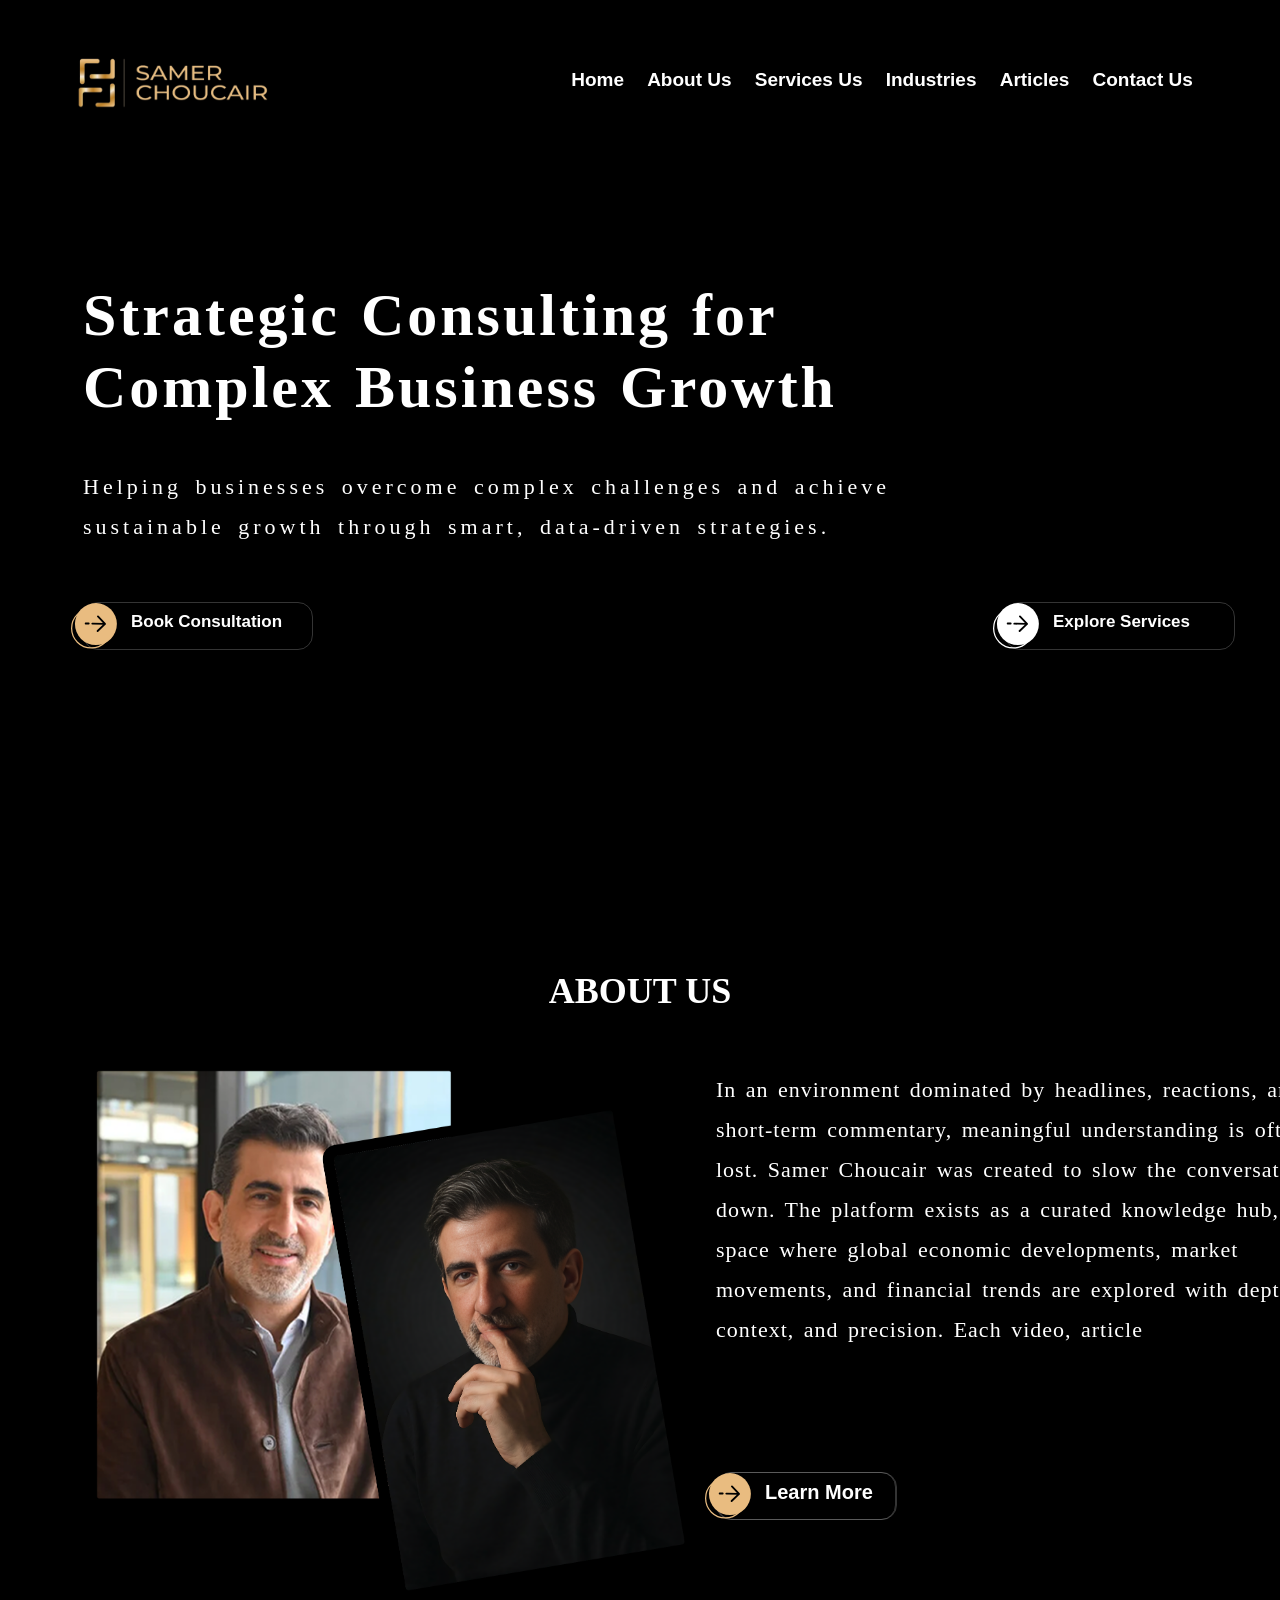
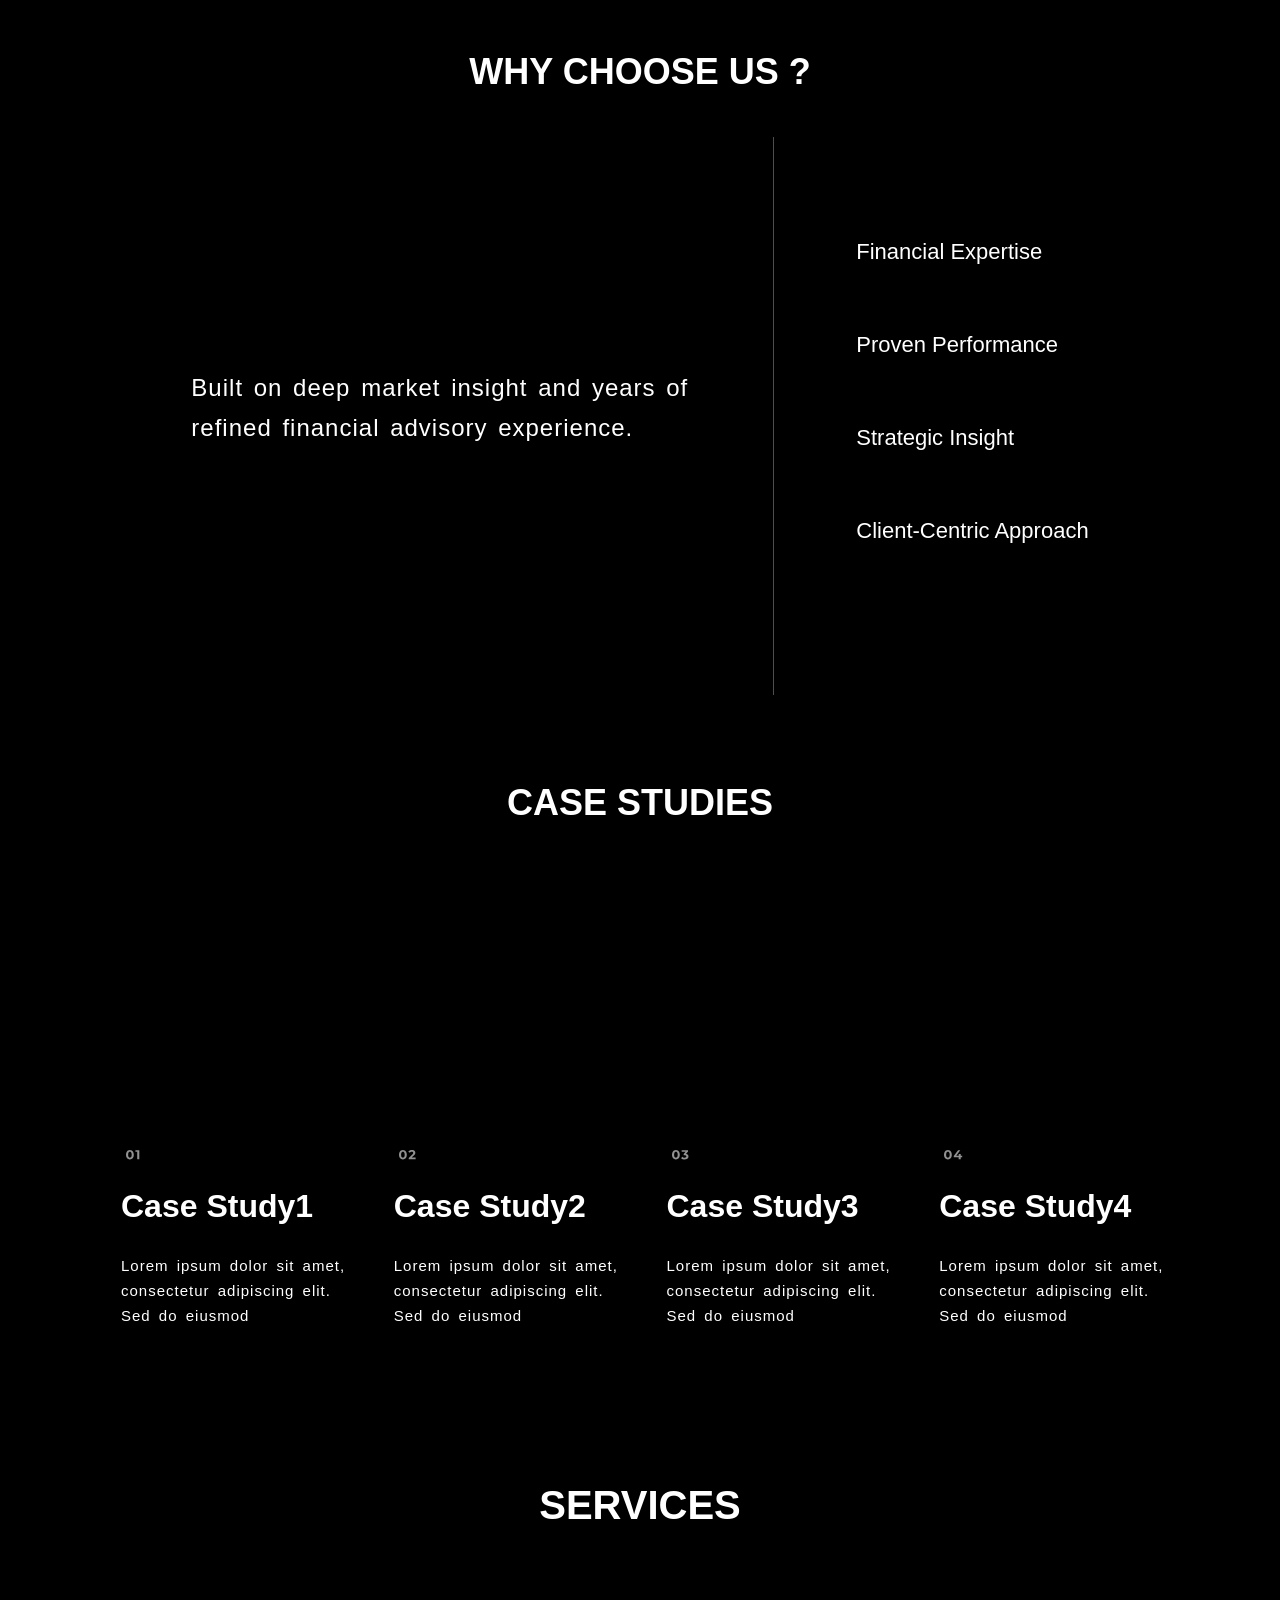
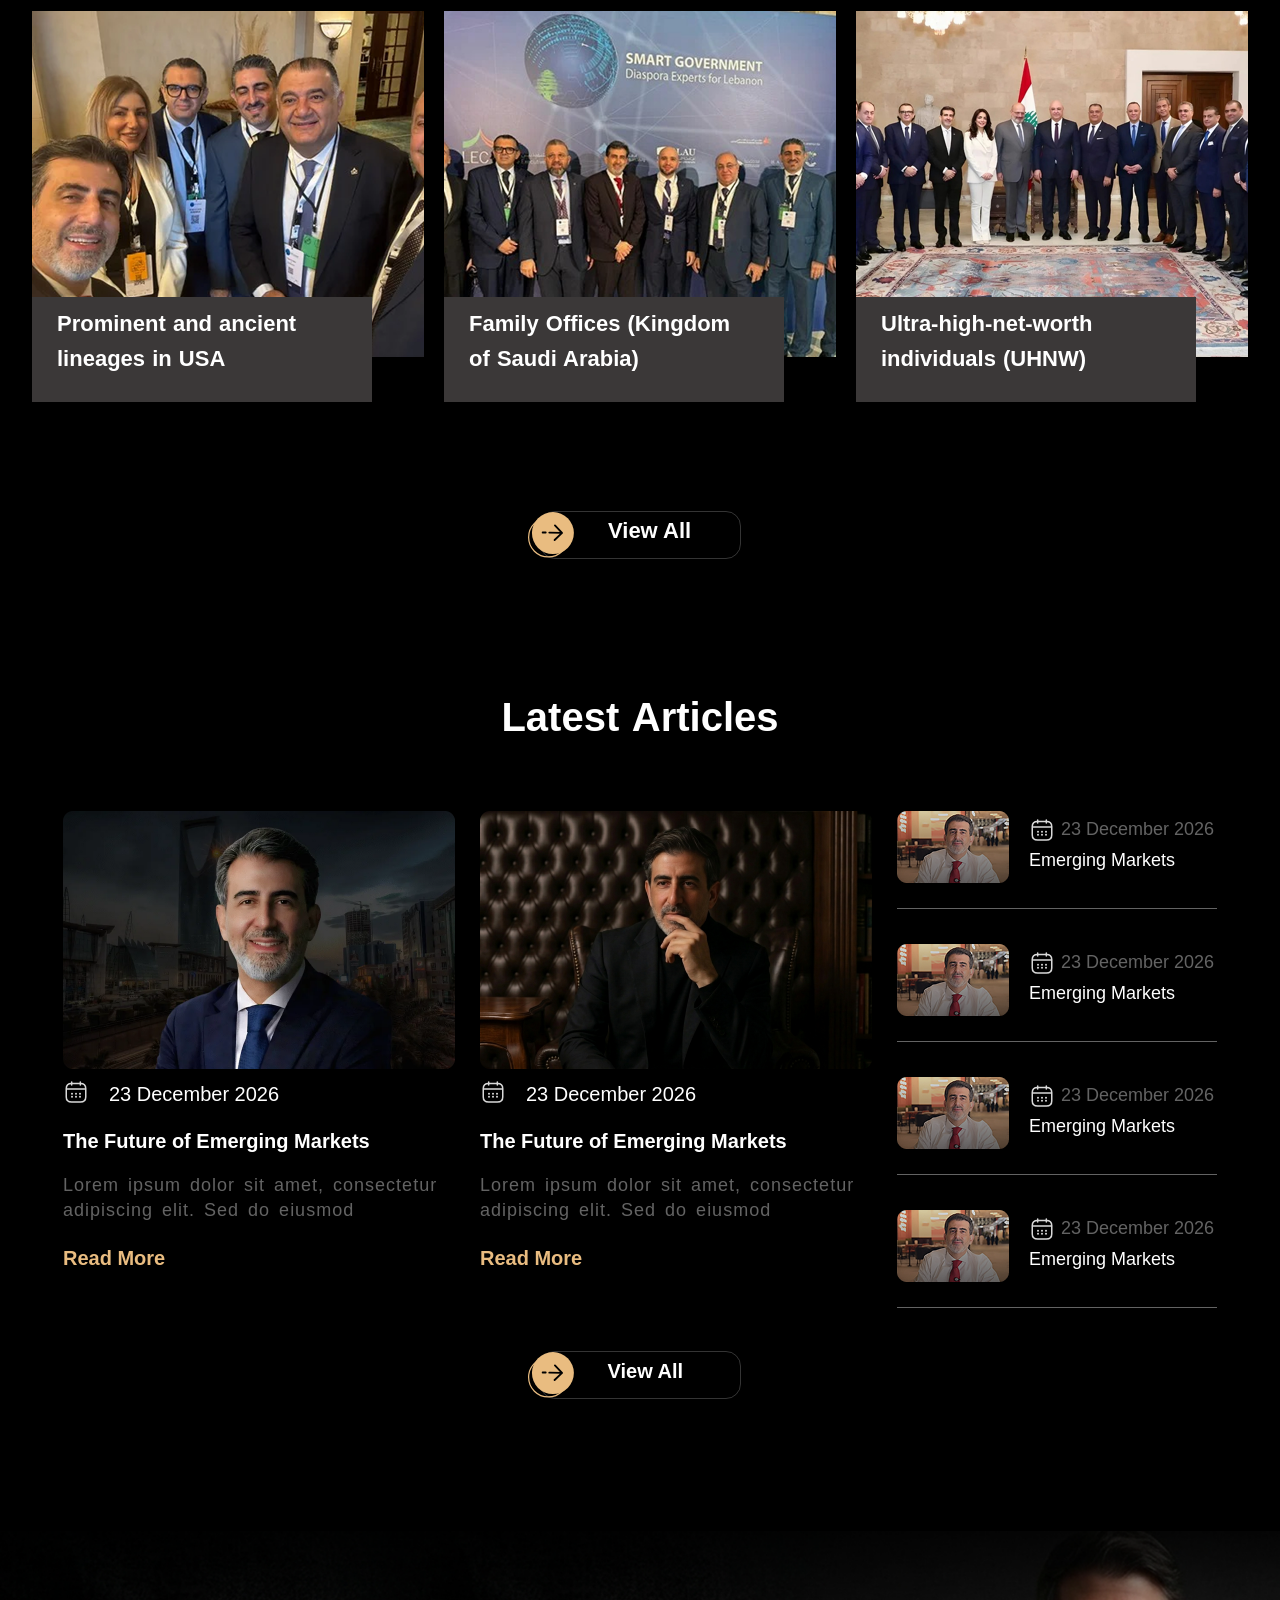
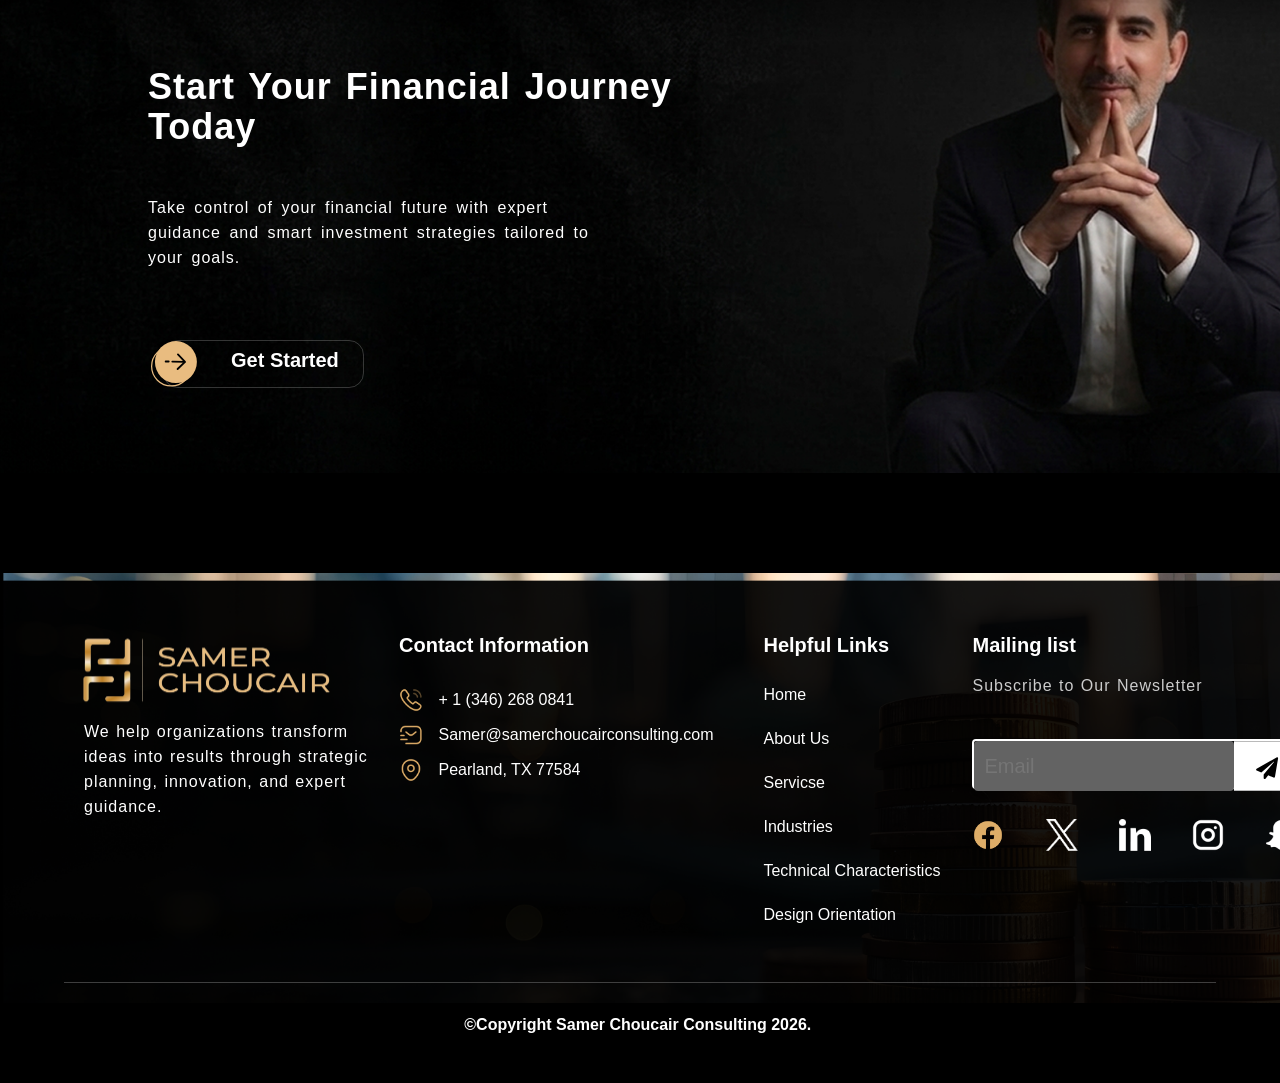
==== commit 9ca261dd: "SamerChouker7" ====
--- a/index.html
+++ b/index.html
@@ -398,6 +398,10 @@
                         <a href="about.html">
                             <li>About Us</li>
                         </a>
+                        <a href="services.html">
+                            <li>Servicse</li>
+                        </a>
+
                         <a href="industries.html">
                             <li>Industries</li>
                         </a>
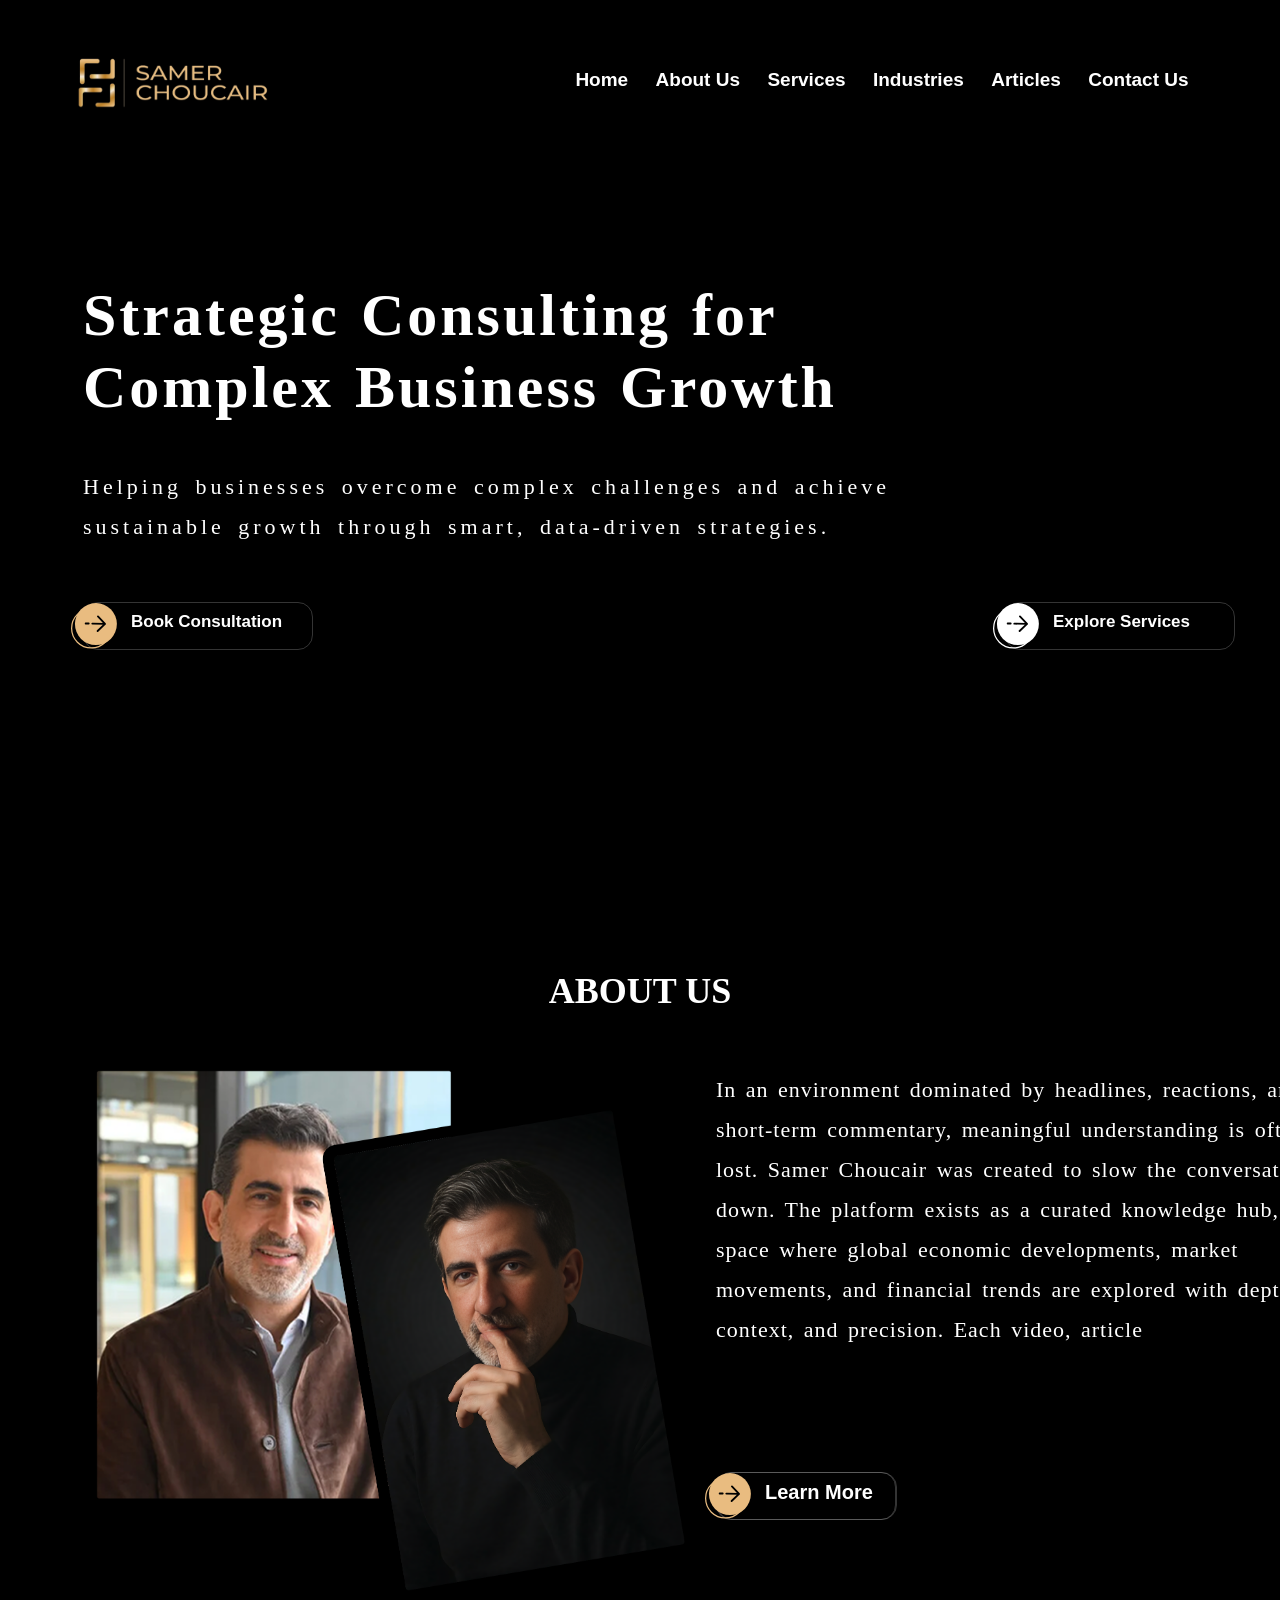
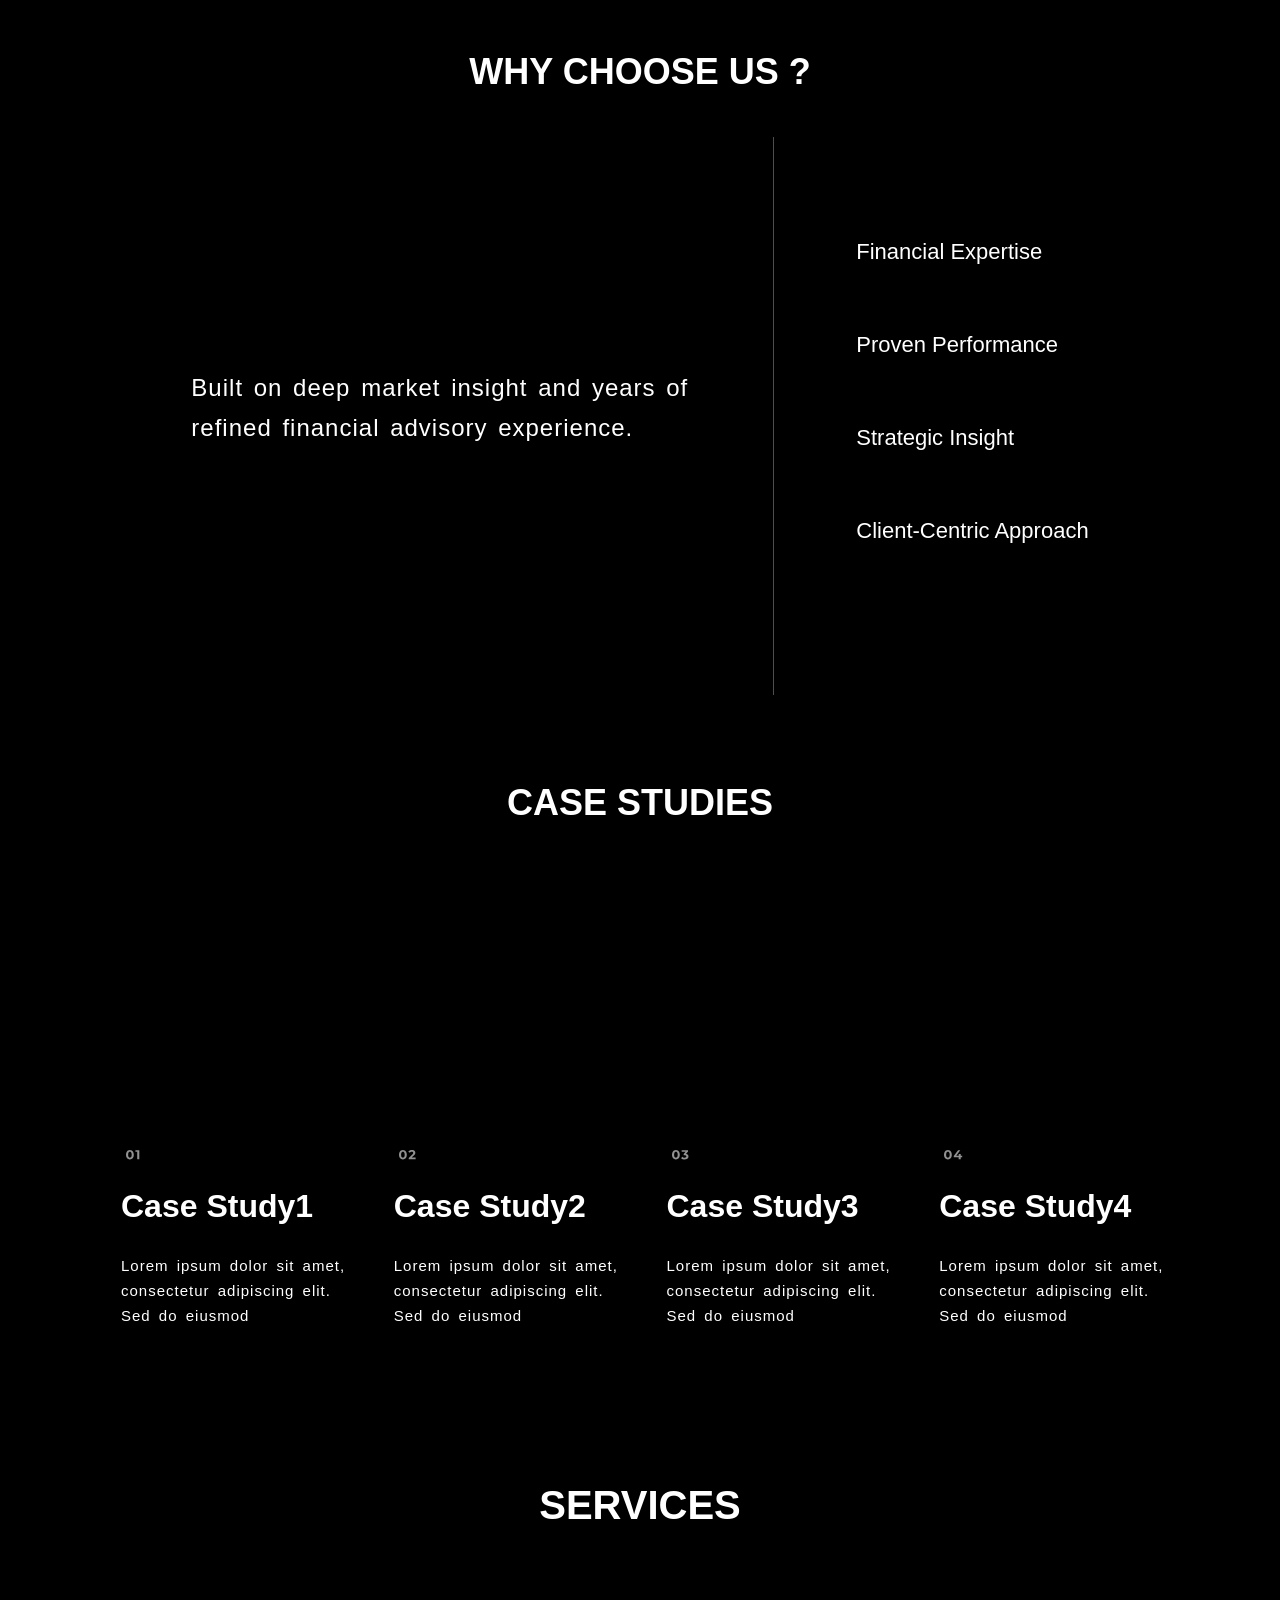
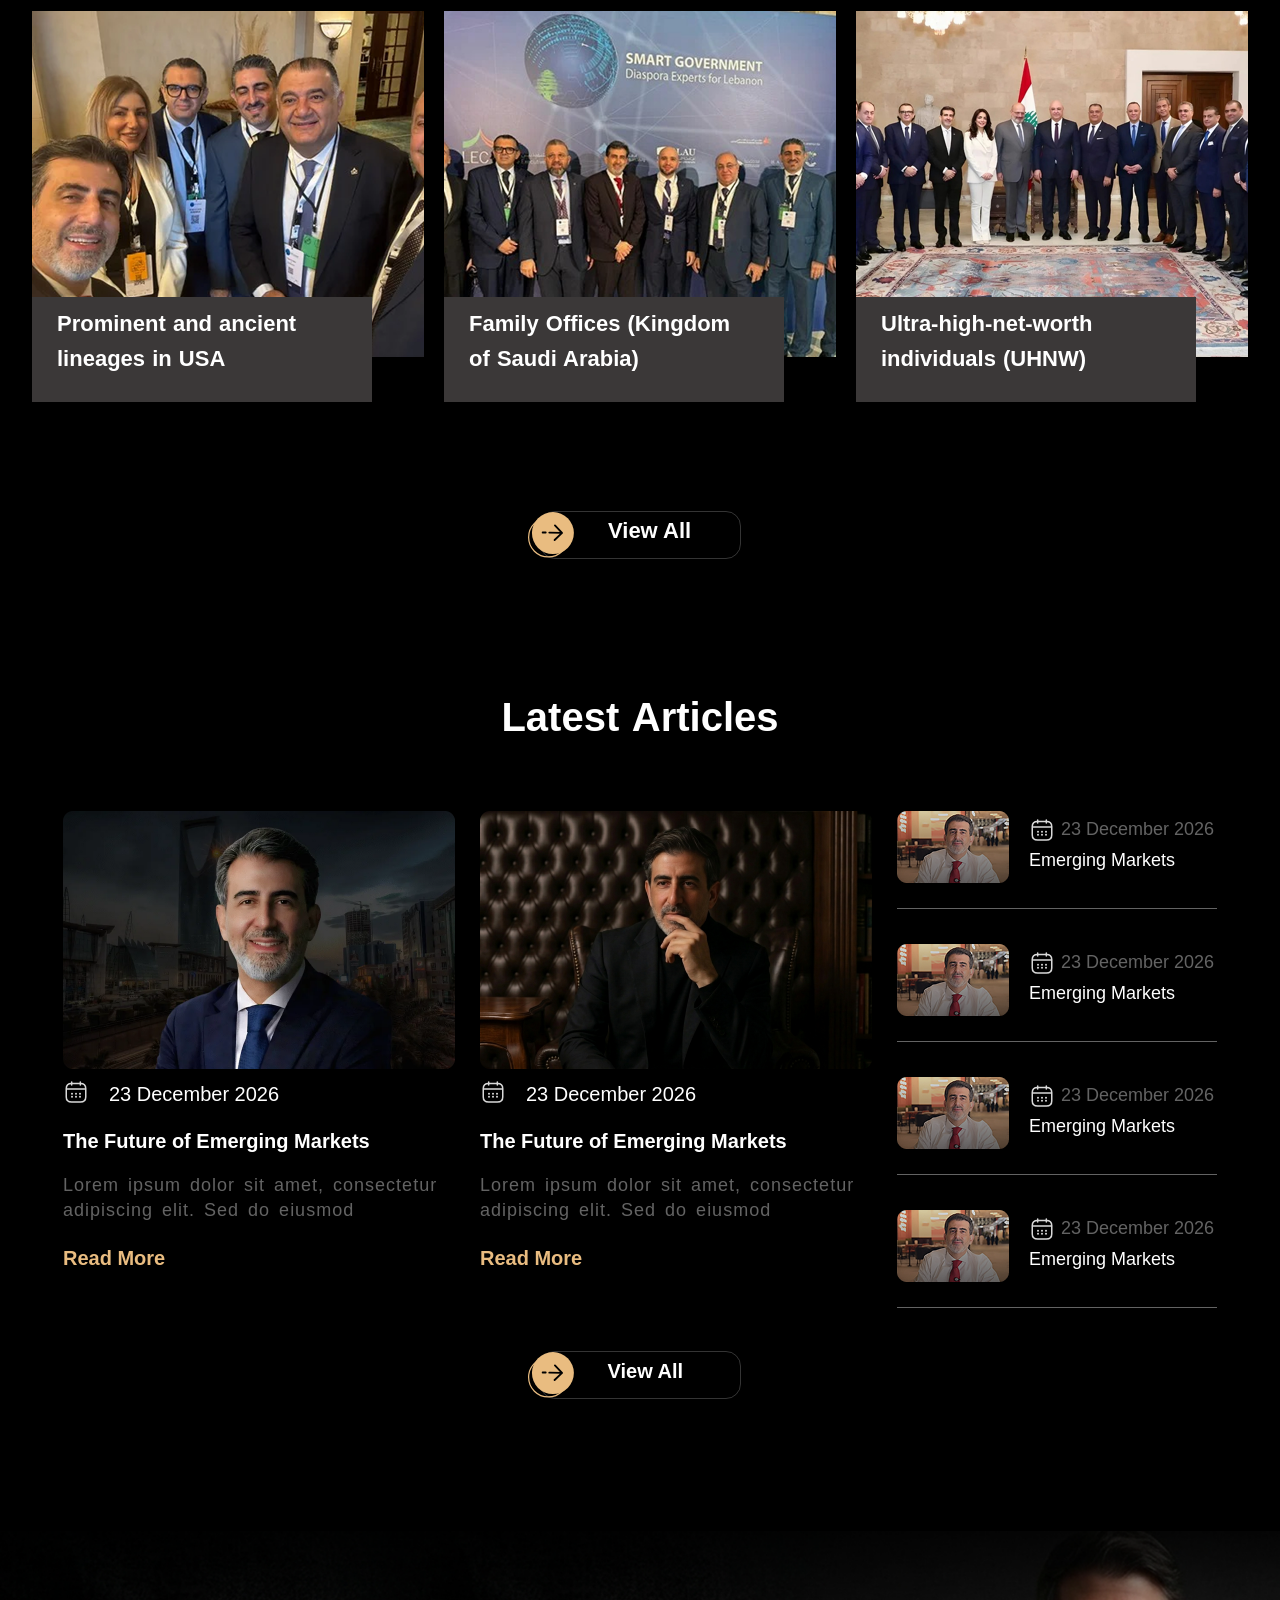
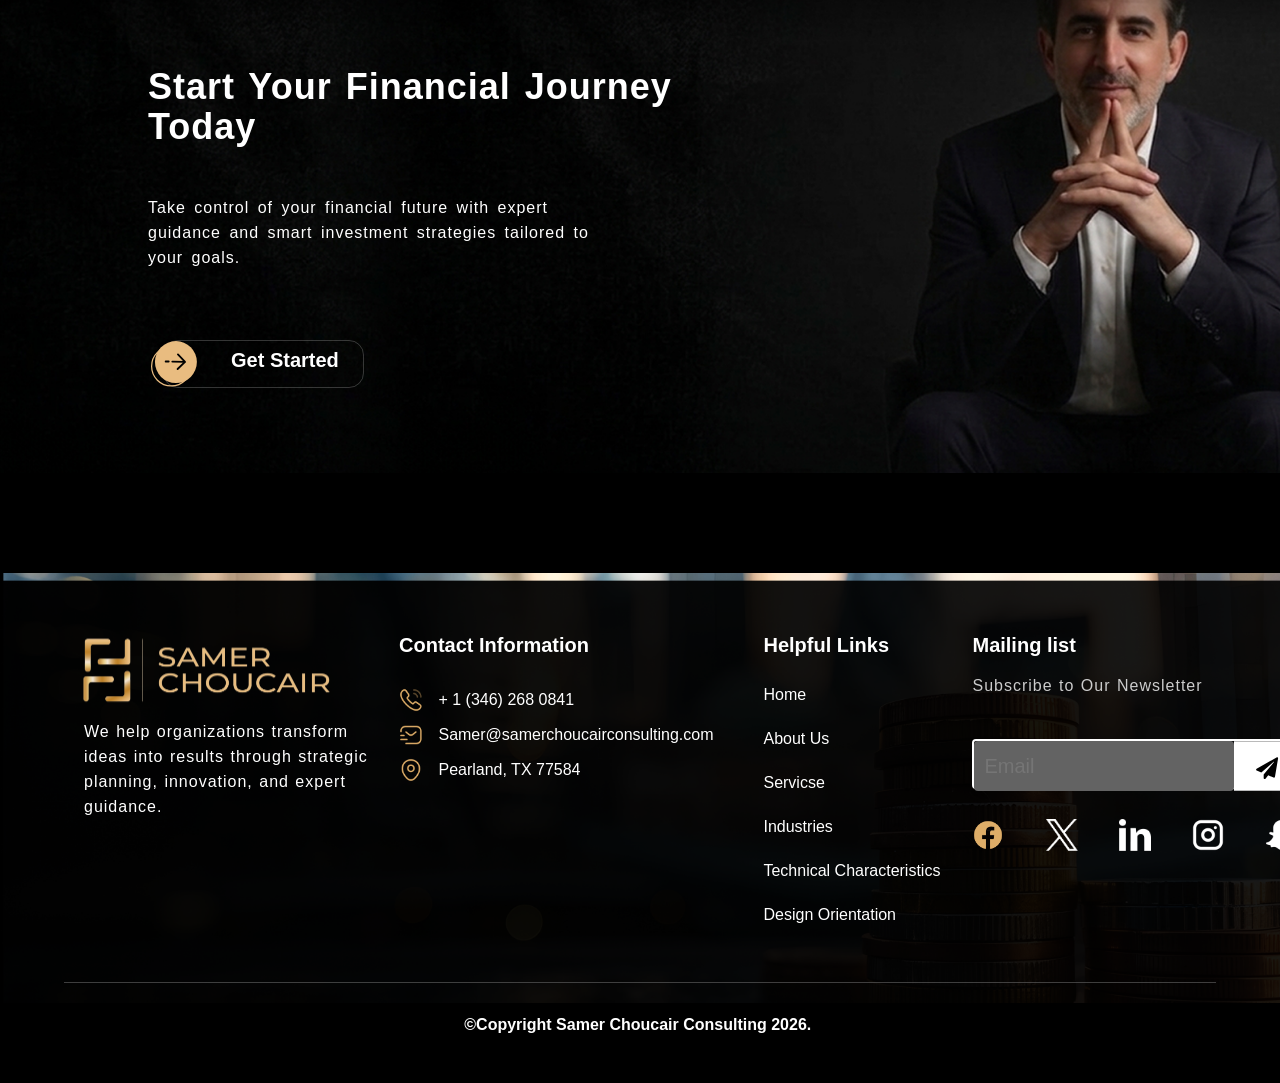
==== commit 5e0fff99: "SamerChouker7" ====
--- a/index.html
+++ b/index.html
@@ -48,7 +48,7 @@
                 <ul>
                     <li><a href="index.html">Home</a></li>
                     <li><a href="about.html">About Us</a></li>
-                    <li><a href="services.html">Services Us</a></li>
+                    <li><a href="services.html">Services</a></li>
                     <li><a href="industries.html">Industries</a></li>
                     <li><a href="articles.html">Articles</a></li>
                     <li><a href="contact_us.html">Contact Us</a></li>
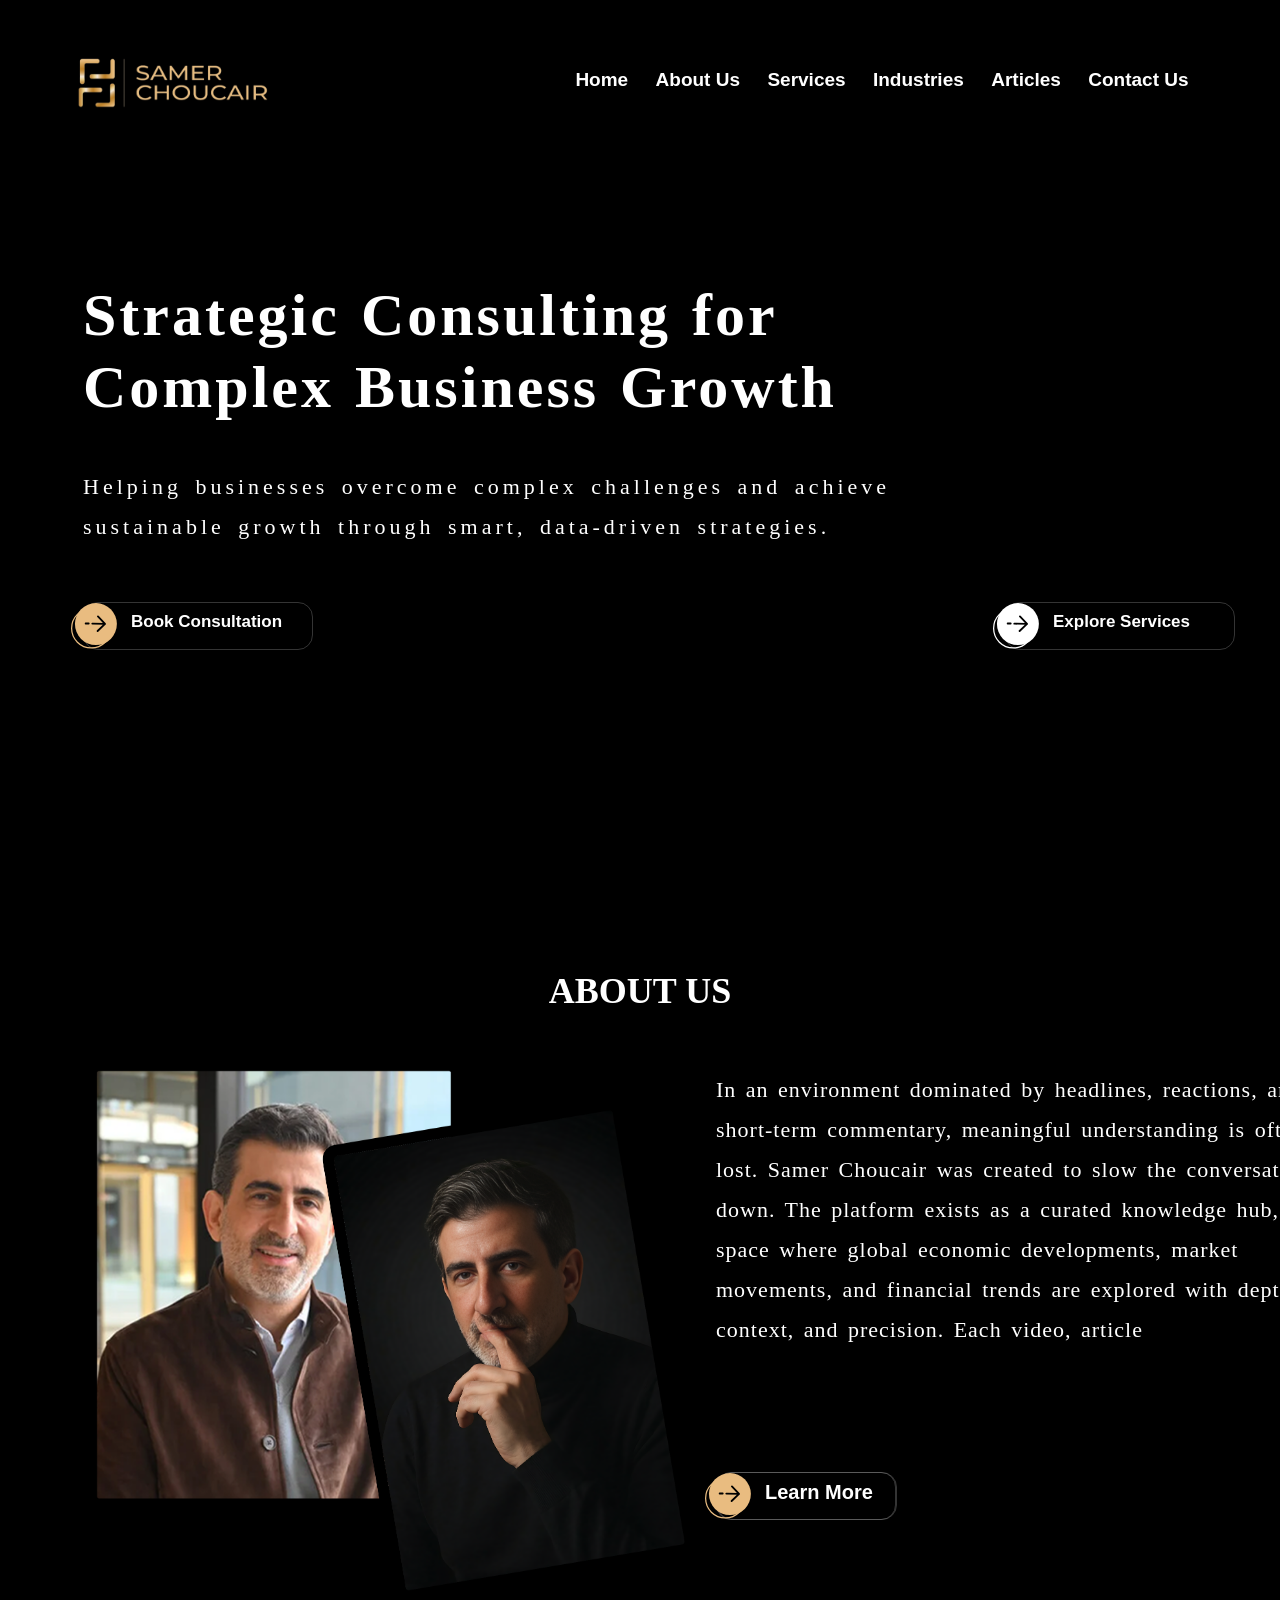
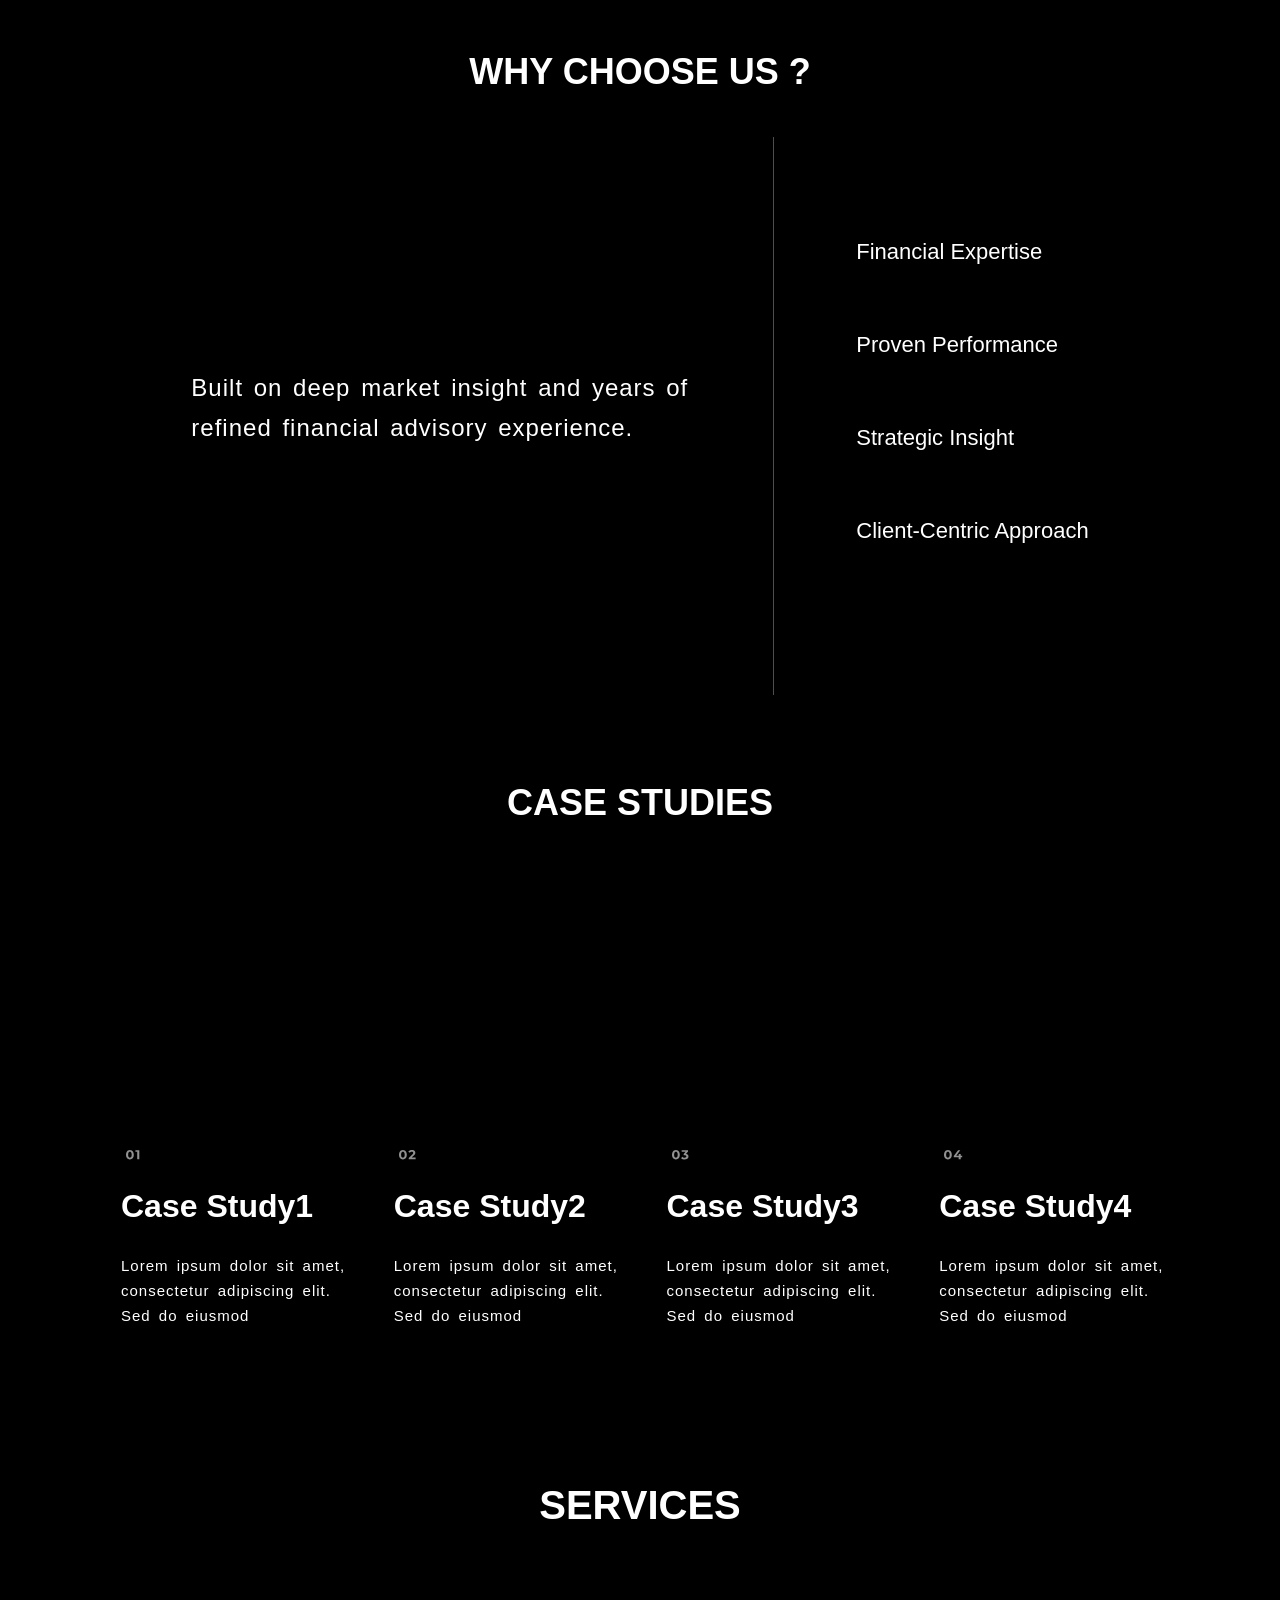
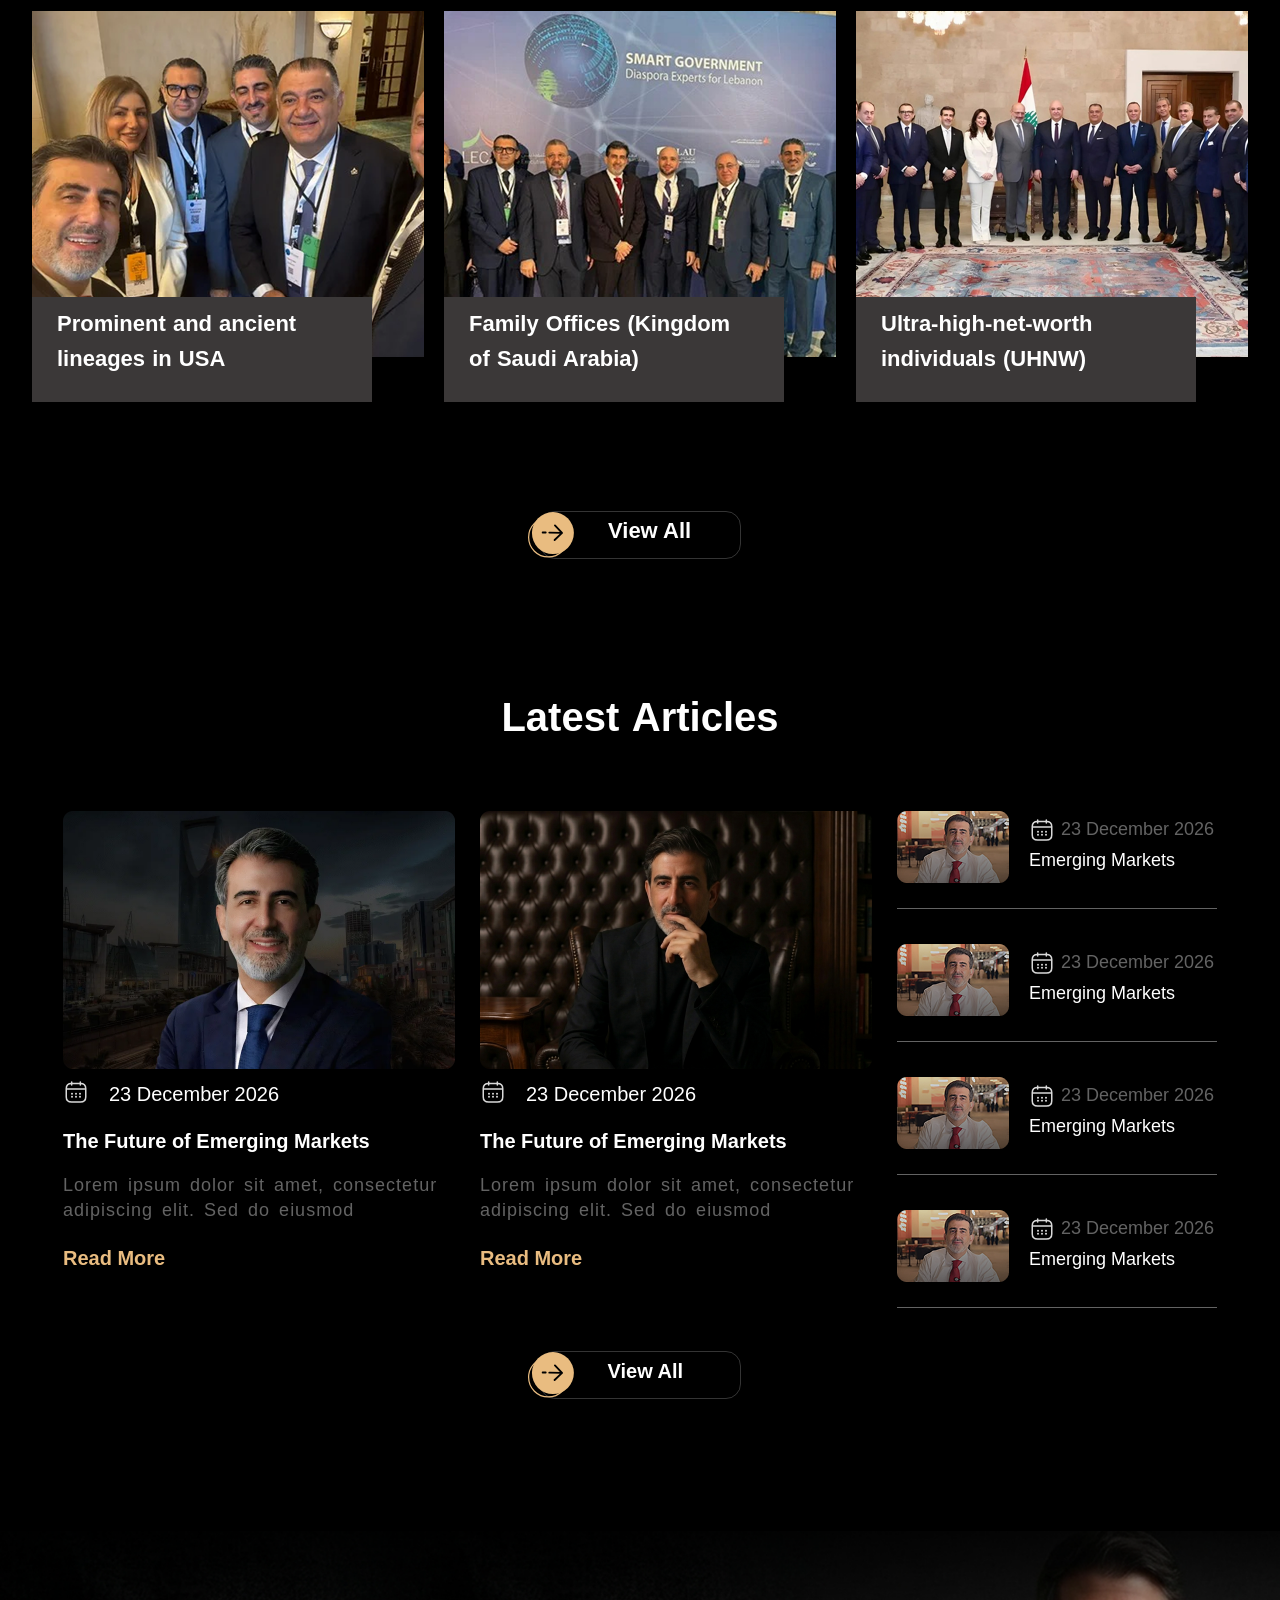
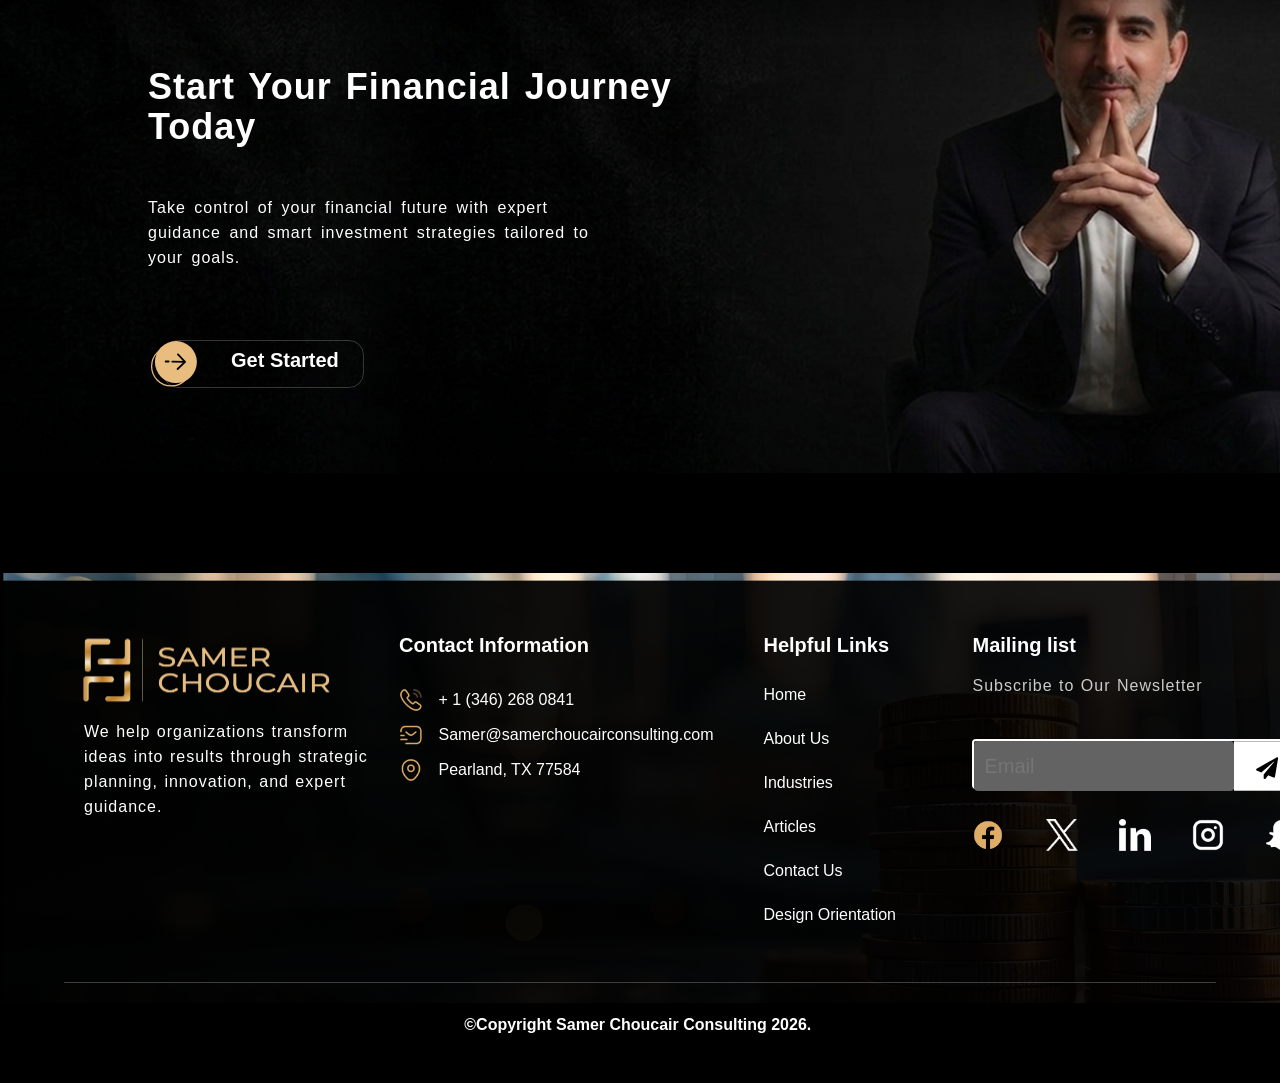
==== commit 90e68b0e: "SamerChouker7" ====
--- a/index.html
+++ b/index.html
@@ -392,22 +392,21 @@
                 <div class="Right2">
                     <h3>Helpful Links</h3>
                     <ul>
-                        <a href="index.html">
-                            <li>Home</li>
-                        </a>
-                        <a href="about.html">
-                            <li>About Us</li>
-                        </a>
-                        <a href="services.html">
-                            <li>Servicse</li>
-                        </a>
-
-                        <a href="industries.html">
-                            <li>Industries</li>
-                        </a>
-                        <a href="#">
-                            <li>Technical Characteristics</li>
-                        </a>
+            <a href="index.html">
+                <li>Home</li>
+            </a>
+            <a href="about.html">
+                <li>About Us</li>
+            </a>
+            <a href="industries.html">
+                <li>Industries</li>
+            </a>
+            <a href="articles.html">
+                <li>Articles</li>
+            </a>
+            <a href="contact_us.html">
+                <li>Contact Us</li>
+            </a>
                         <a href="#">
                             <li>Design Orientation</li>
                         </a>
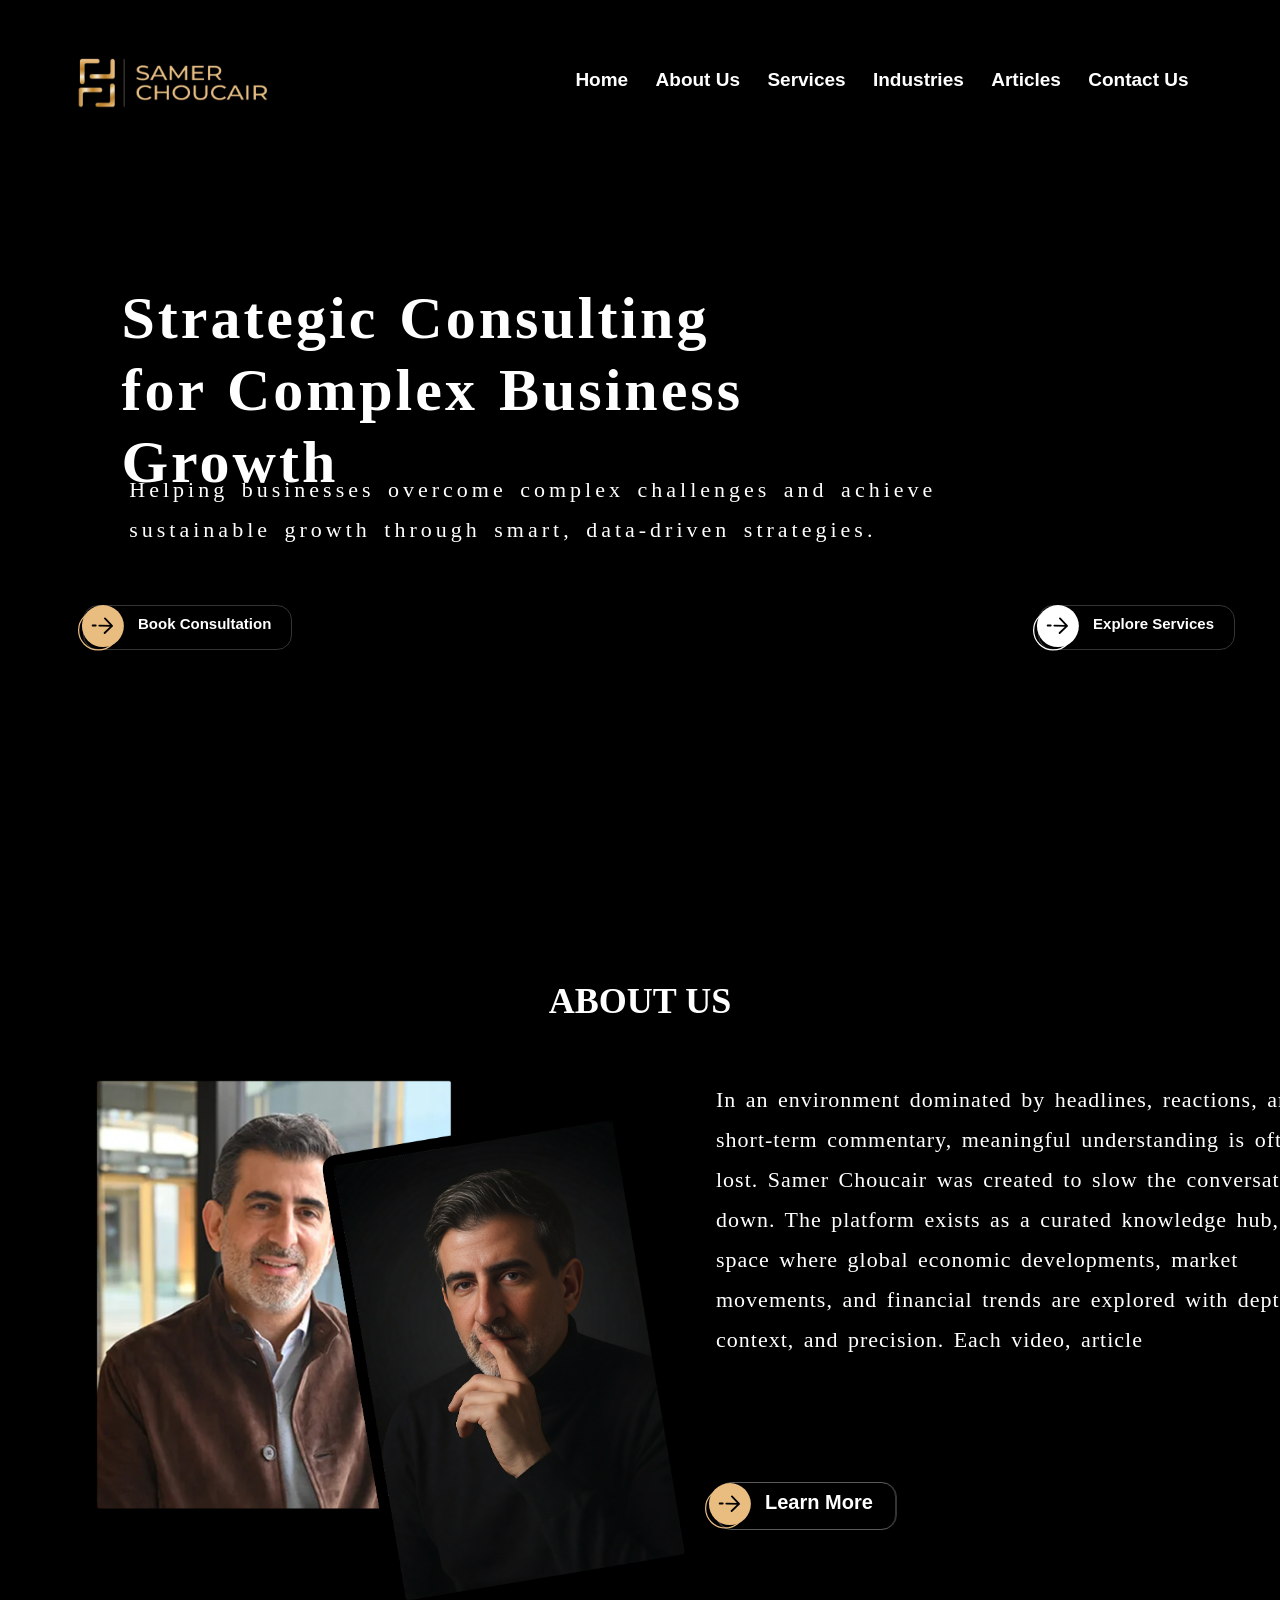
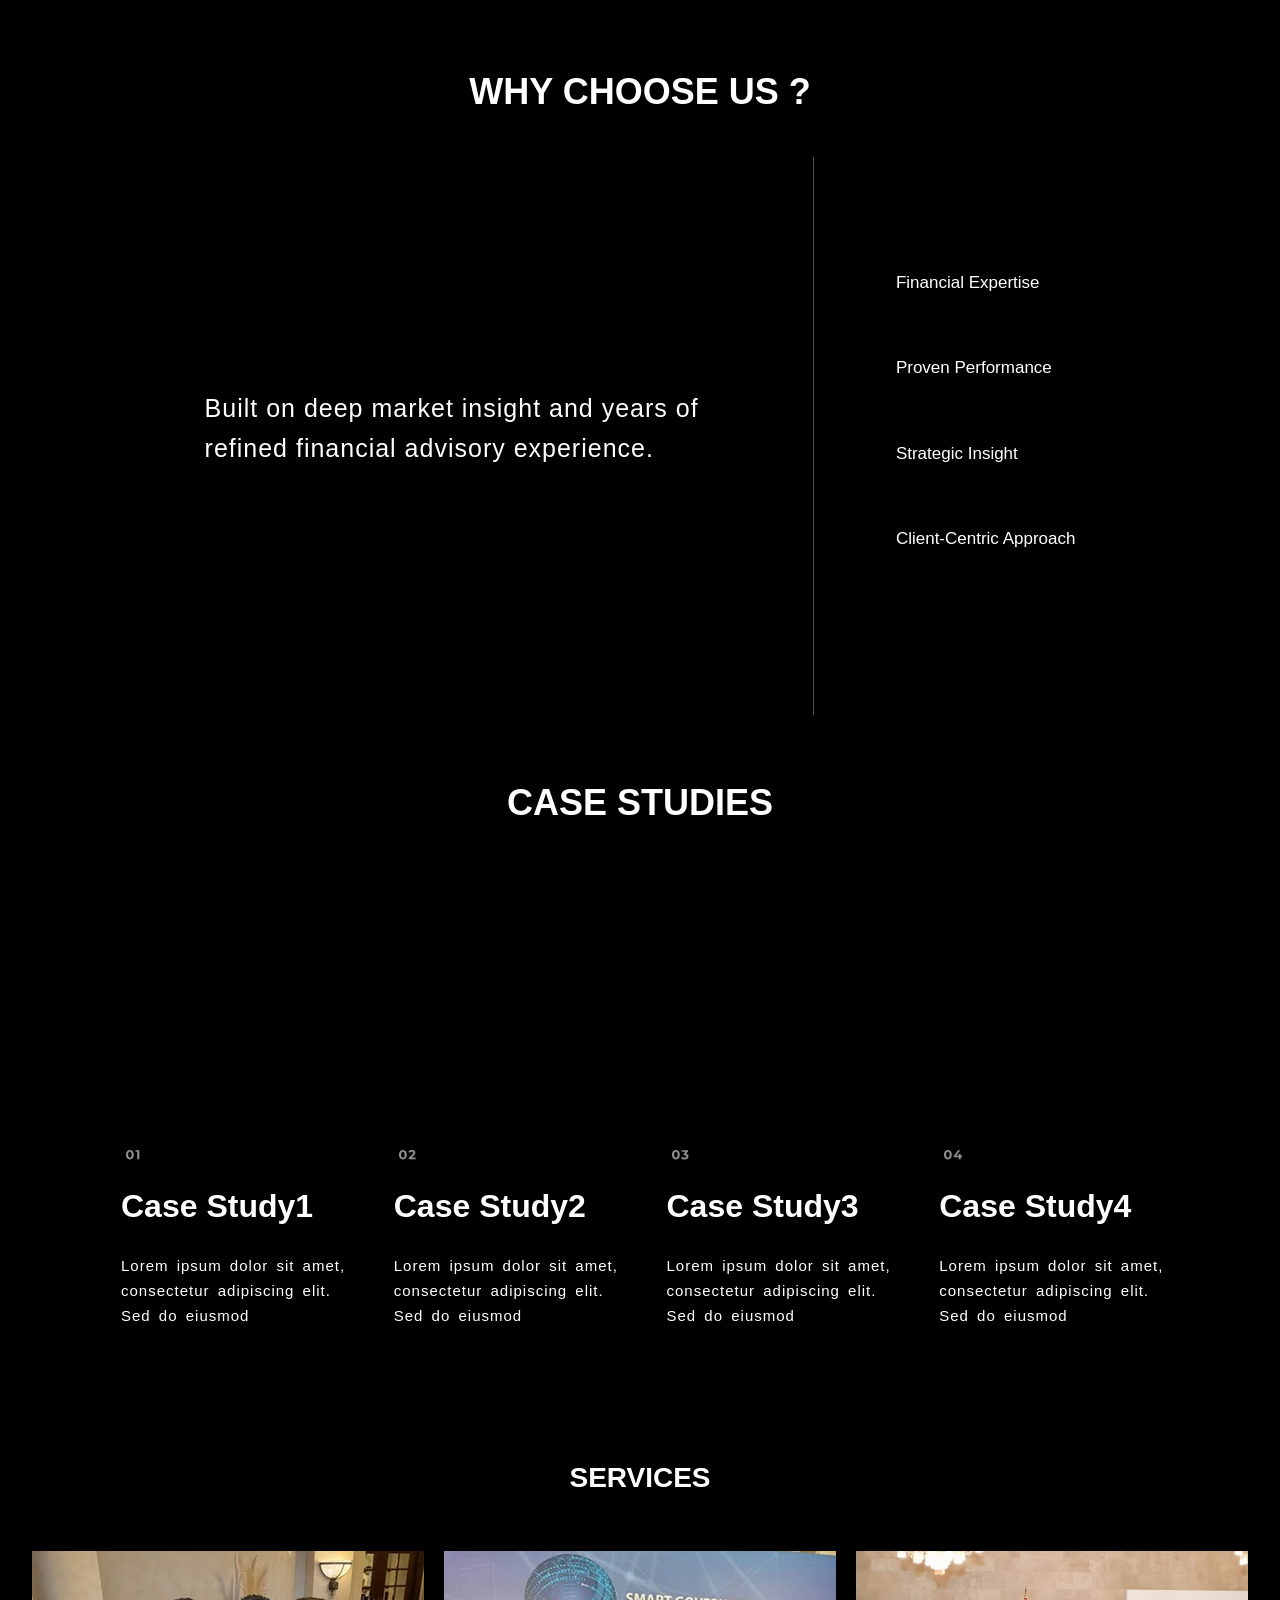
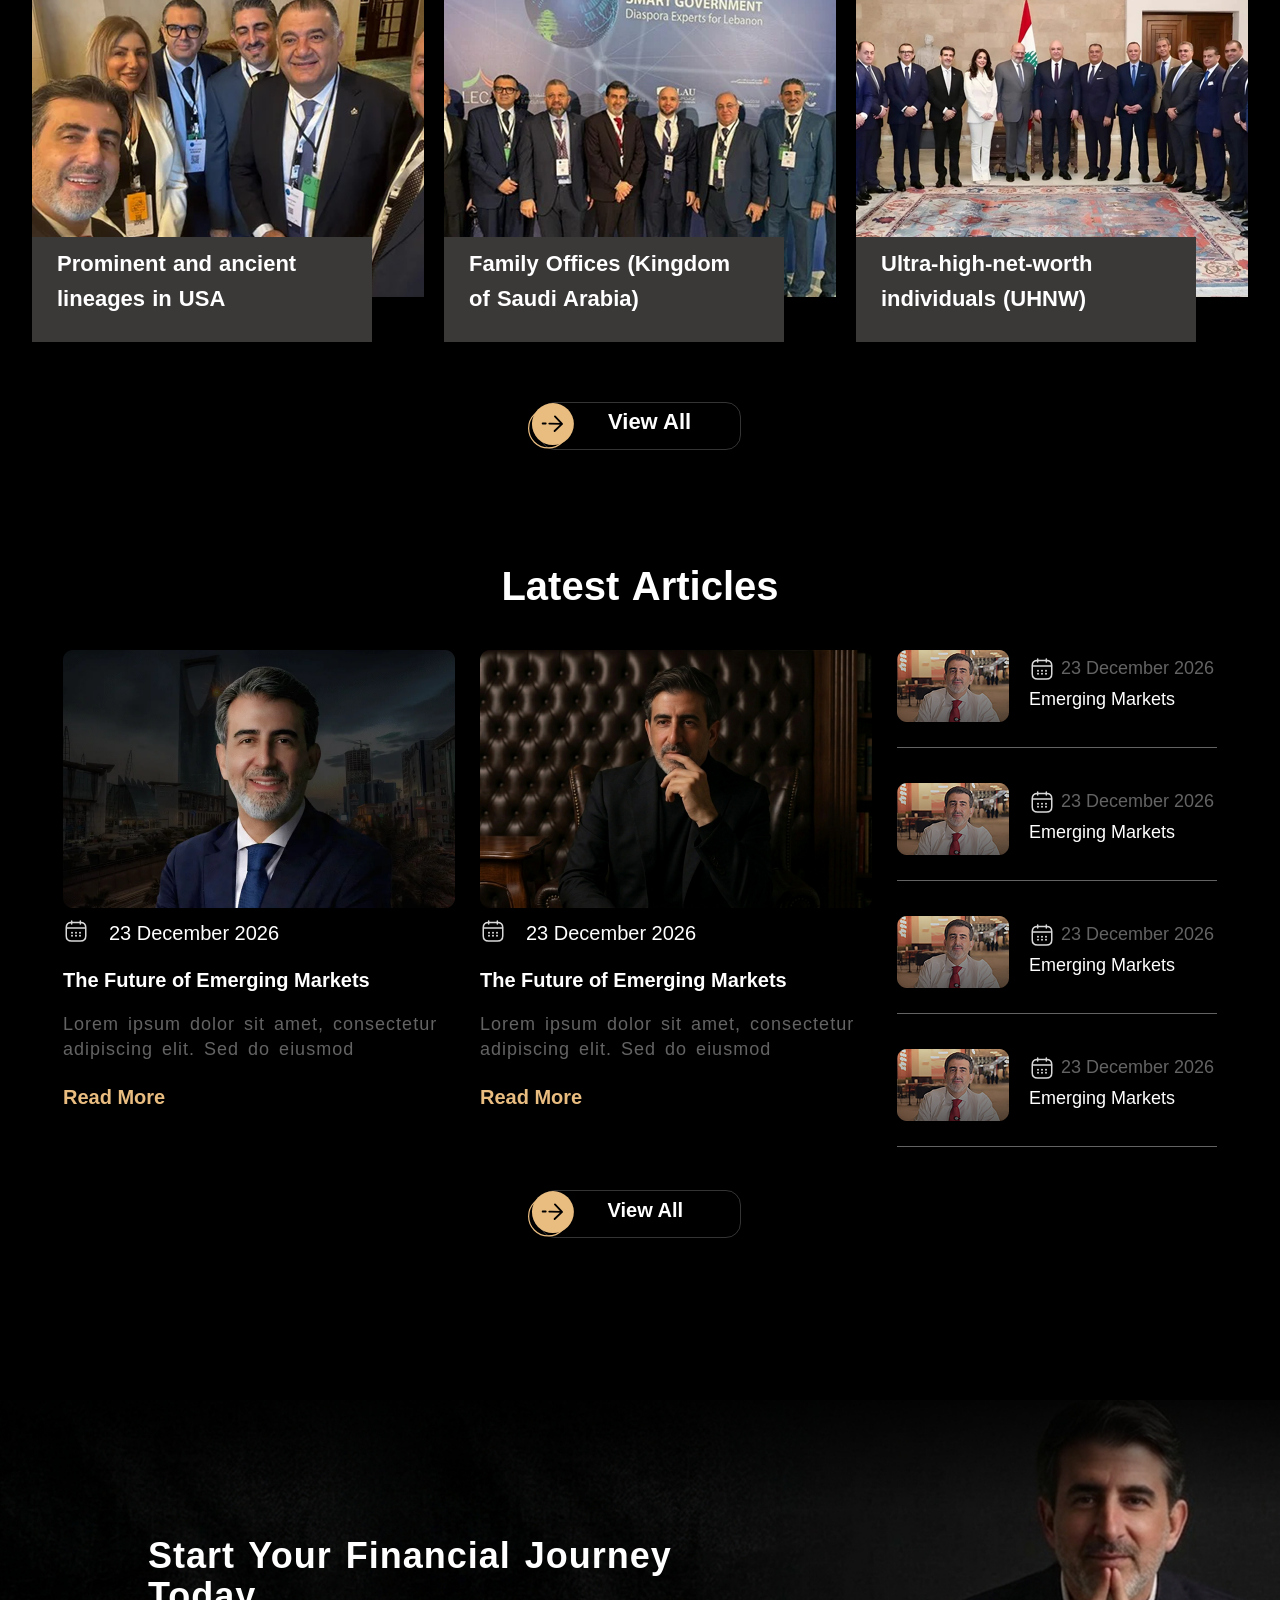
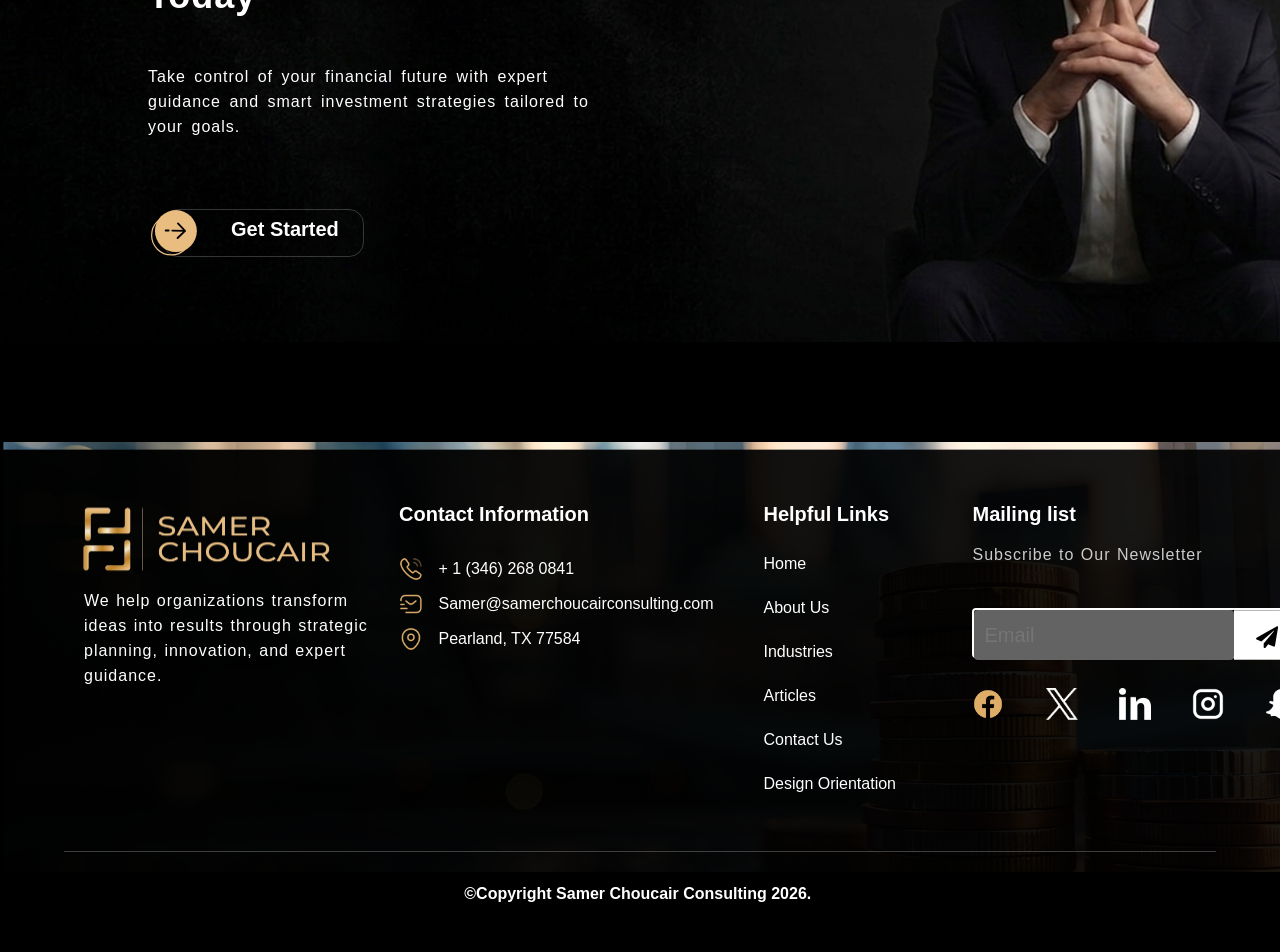
==== commit f9965df3: "SamerChouker9" ====
--- a/index.html
+++ b/index.html
@@ -450,21 +450,12 @@
 
     <div class="side_Bar">
         <ul>
-            <a href="index.html">
-                <li>Home</li>
-            </a>
-            <a href="about.html">
-                <li>About Us</li>
-            </a>
-            <a href="industries.html">
-                <li>Industries</li>
-            </a>
-            <a href="articles.html">
-                <li>Articles</li>
-            </a>
-            <a href="contact_us.html">
-                <li>Contact Us</li>
-            </a>
+                      <li><a href="index.html">Home</a></li>
+                    <li><a href="about.html">About Us</a></li>
+                    <li><a href="services.html">Services</a></li>
+                    <li><a href="industries.html">Industries</a></li>
+                    <li><a href="articles.html">Articles</a></li>
+                    <li><a href="contact_us.html">Contact Us</a></li>             
         </ul>
     </div>
 
--- a/assets/css/style.css
+++ b/assets/css/style.css
@@ -5,7 +5,7 @@
 }
 
 body {
-    overflow-x: hidden;
+    overflow-x: hidden !important;
     background-color: black;
 }
 
@@ -117,17 +117,16 @@
 
 
 .Hero_Data_Info .Hero_All_Click div{
-    width: 230px;
-    height: 48px;
     border: #bbbbbb47 solid .3px;
     border-radius: 15px;
     display: flex;
     align-items: center;     
 }
 .Hero_Data_Info .Hero_All_Click h3{
-    font-size: 17px;
-    font-weight: 700;
-    font-style: bold;
+    font-size: 15px;
+    font-weight: 700;
+    font-style: bold;
+    line-height: 40px;
 }
 .Hero_Data_Info .Hero_All_Click  a{
     text-decoration: none;
@@ -451,7 +450,7 @@
 }
 .Services .Services_Data{
     width: 85%;
-    height: 700px;
+    height: auto !important;
     margin: 0 auto;
 }
 .Services_Data .Services_Title{
@@ -469,7 +468,7 @@
 }
 .Services_Data .Studies_All_Group{
     width: 90%;
-    height: 500px;
+    height: auto !important;
     display: flex;
     justify-content: center;
     margin: 0 auto;
@@ -967,15 +966,18 @@
     line-height: 25px;
     padding-left: 20px;
 }
-.Hero_Data_Info .Hero_All_Click {
-    width: 95%;
-    padding-left: 25px;
-    margin-top: 104px;
+.Latest_News{
+    height: auto !important;
 }
 .Hero_Data_Info .Hero_All_Click div {
-    width: 165px;
-    height: 45px;
-    gap: 10;
+    padding: 0 15px 0 0;
+    height: 40px;
+}
+.Hero_Data_Info .Hero_All_Click{
+    width: 80% !important;
+    margin: 0 auto;
+    display: flex;
+    justify-content: space-around;
 }
 .Hero_Data_Info .Hero_All_Click div img {
     width: 45px;
@@ -985,17 +987,17 @@
     font-size: 10px;
 }
 .Hero_Data_Info .Hero_All_Click h3{
-    font-size: 12px;
+    font-size: 9px !important;
     height: 40px;
     align-content: center;
-    gap: px;
 }
 .About_Us {
     width: auto;
+    height: auto !important;
     padding-bottom: 0px;
 }
 .About_Us .About_Data {
-     height: 880px;
+     height: auto !important;
 }
 .About_Us .About_Data .About_Title h2 {
     font-size: 28px;
@@ -1004,7 +1006,7 @@
     margin-top: 30px !important;
 }
 .Hero-section .Hero_Data_Info {
-    height: 630px !important;
+    height: 100% !important;
 }
 .About_Data .About_Sec {
    display: block;
@@ -1016,11 +1018,23 @@
 .About_Data .About_Image img {
     width: 330px;
 }
+.All_Categories{
+    width: 100% !important;
+}
+.Articles_All_Bage{
+    width: 100% !important;
+    margin: 0 auto !important;
+}
+.Markets_Article_Data h2{
+    font-size: 28px !important;
+}
 .About_Click {
     width: 90%;
+    height: auto !important;
     margin: 0 auto;
 }
 .About_Data .About_Sec p {
+    height: auto !important;
     width: auto;
     letter-spacing: 0px;
     word-spacing: 1px;
@@ -1067,6 +1081,9 @@
     border-radius:4px;
     align-content: center;
 }
+.Latest_News_Data {
+    height: auto !important;
+}
 .Choose_Us .Choose_Data .Choose_Info p{
     padding-left:10px;
     width: auto;
@@ -1102,7 +1119,7 @@
 }
 .Studies .Studies_Data .Studies_All_Group {
     width: 90%;
-    height: 700px;
+    height: auto !important;
     display: block;
     margin: 50px auto;    
 }
@@ -1119,7 +1136,9 @@
 .Studies_All_Group .Case3{
     margin-bottom: 30px;
 }
-
+.Services_Sec{
+    height: auto !important;
+}
 
 .Studies_All_Group .Case1 h2 {
     color: #ffff;
@@ -1146,11 +1165,12 @@
 .Services .Services_Data{
     width: 90%;
     margin: 0 auto;
-    height: 1210px;
+    height: auto !important;
 }
 .Services_Data .Studies_All_Group {
     display: block;
     width: 90%;
+    height: auto !important;
     margin: 0 auto;
 }
 .Services_Data .Studies_All_Group div{
@@ -1170,11 +1190,10 @@
     font-size: 20px;
 }
 .Articles{
-    height: auto;
+    height: auto !important;
 }
 .Articles .Articles_Data {
     width: 85%;
-    height: auto;
 }
 .Article_Info {
     height: 466px;
@@ -1351,11 +1370,11 @@
 }
 .OUR_MISSION_VISSION {
     width: 100%;
-    height: 1065px !important;
+    height: auto !important;
 }
 .OUR_MISSION_VISSION .VISSION_Data {
     width: auto;
-    height: 1000px !important;
+    height: 100% !important;
 }
 .VISSION_Data .All_Vission {
     display: block !important;
@@ -1364,9 +1383,6 @@
 .VISSION_Data h2 {
     font-size: 29px !important;
         margin-bottom: 80px !important;
-}
-.About_Data .About_Sec p {
-    margin-bottom: 70px !important;
 }
 .VISSION_Data .All_Vission .Mission {
     width: auto !important;
@@ -1408,7 +1424,7 @@
 .Achievements {
     display: block !important;
     width: auto !important;
-    height: 900px !important;
+    height: auto !important;
     text-align: center;
 }
 .Achievements div h2 {
@@ -1420,8 +1436,14 @@
 .Achievements div h4 {
     margin-bottom: 60px !important;
 }
+.Points_Of_Excellence{
+    height: auto !important;
+}
 .Points_Of_Excellence .Points_Data h2 {
     font-size: 26px !important;
+}
+.Points_Data {
+    height: auto !important;
 }
 /* # */
 .VISSION_Data .All_Vission .Vission {
@@ -1436,8 +1458,6 @@
     text-align: center !important;
     margin-bottom: 65px !important;
 }
-.Points_Of_Excellence {
-    height: 630px !important;
 }
 .Points_Of_Excellence .Points_Data .All_Points p {
     display: none !important;
@@ -1480,9 +1500,7 @@
     letter-spacing: 5px !important;
     word-spacing: 2px !important;
 }
-.About_Us .About_Data {
-        height: 924px !important;
-}
+
 .CHALLENGES_Info.col-md-6.mb-lg-5.mb-md-4.mb-sm-4 {
     margin: 30px auto !important;
 }
@@ -1567,7 +1585,7 @@
     margin: 20px auto !important;
 }
 .Hero_Data_Info .Hero_All_Click div {
-    width: 154px !important;
+    padding: 0 20px 0 7px;
     height: 45px !important;
 }
 .About_Us {
@@ -1582,6 +1600,10 @@
 .Choose_Us {
     margin: 60px auto !important;
     padding-top: 10px !important;
+    height: auto !important;
+}
+.Choose_Us .Choose_Data{
+    height: auto !important;
 }
 .Choose_Us .Choose_Data .Choose_Info p {
     font-size: 25px !important;
@@ -1591,18 +1613,15 @@
 .Studies {
     width: 100% !important;
 }
+.Studies .Studies_Data .Studies_All_Group div {
+    width: 100% !important;
+}
+.Services {
+    margin-top: 30px !important;
+}
 .Studies .Studies_Data .Studies_All_Group {
     width: 100% !important;
-}
-.Studies .Studies_Data .Studies_All_Group div {
-    width: 100% !important;
-}
-.Services {
-    margin-top: 30px !important;
-}
-.Studies .Studies_Data .Studies_All_Group {
-    width: 100% !important;
-    height: 2068px !important;
+    height: auto !important;
 }
 .Side_Logo{
     width: 180px;
@@ -1641,8 +1660,20 @@
      background-color: #000000; 
      background-clip: none;
 }
-
-}
+    .About_Data .About_Sec {
+
+        height: auto !important;
+    }
+        .Hero_Data_Info .Hero_Prg p {
+        margin: 0 auto !important;
+        width: 90% !important;
+    }
+    .Hero_Data_Info .Hero_Title h1 {
+        width: 90% !important;
+        margin: 0 auto !important;
+    }
+
+
 .Page_Title{
     width: 100%;
     height: 450px;
@@ -2183,6 +2214,7 @@
 @media (min-width:900px){
     .Articles_All_Bage {
         max-height: 1200px;
+    
     }
 }
 .Markets_Article{
@@ -2226,7 +2258,8 @@
     width: 100%;
 }
 .Latest_Markets_Data{
-    width: 80%;
+    width: 95% !important;
+    margin: 0 auto;
 }
 .Latest_Markets_Data .All_Latest_Markets p{
     color: #E0DEDE;
@@ -2251,7 +2284,7 @@
     padding-left: 15px;
 }
 .All_Categories .Categories_Data div{
-    width: 118px;
+    /* width: 118px; */
     height: 44px;
     border: #ffffff55 solid 2px;
     align-content: center;
@@ -2591,6 +2624,7 @@
 .Articles_All_Bage{
             position: relative;
     overflow: hidden;
+    height: auto !important;
 
 }
  
